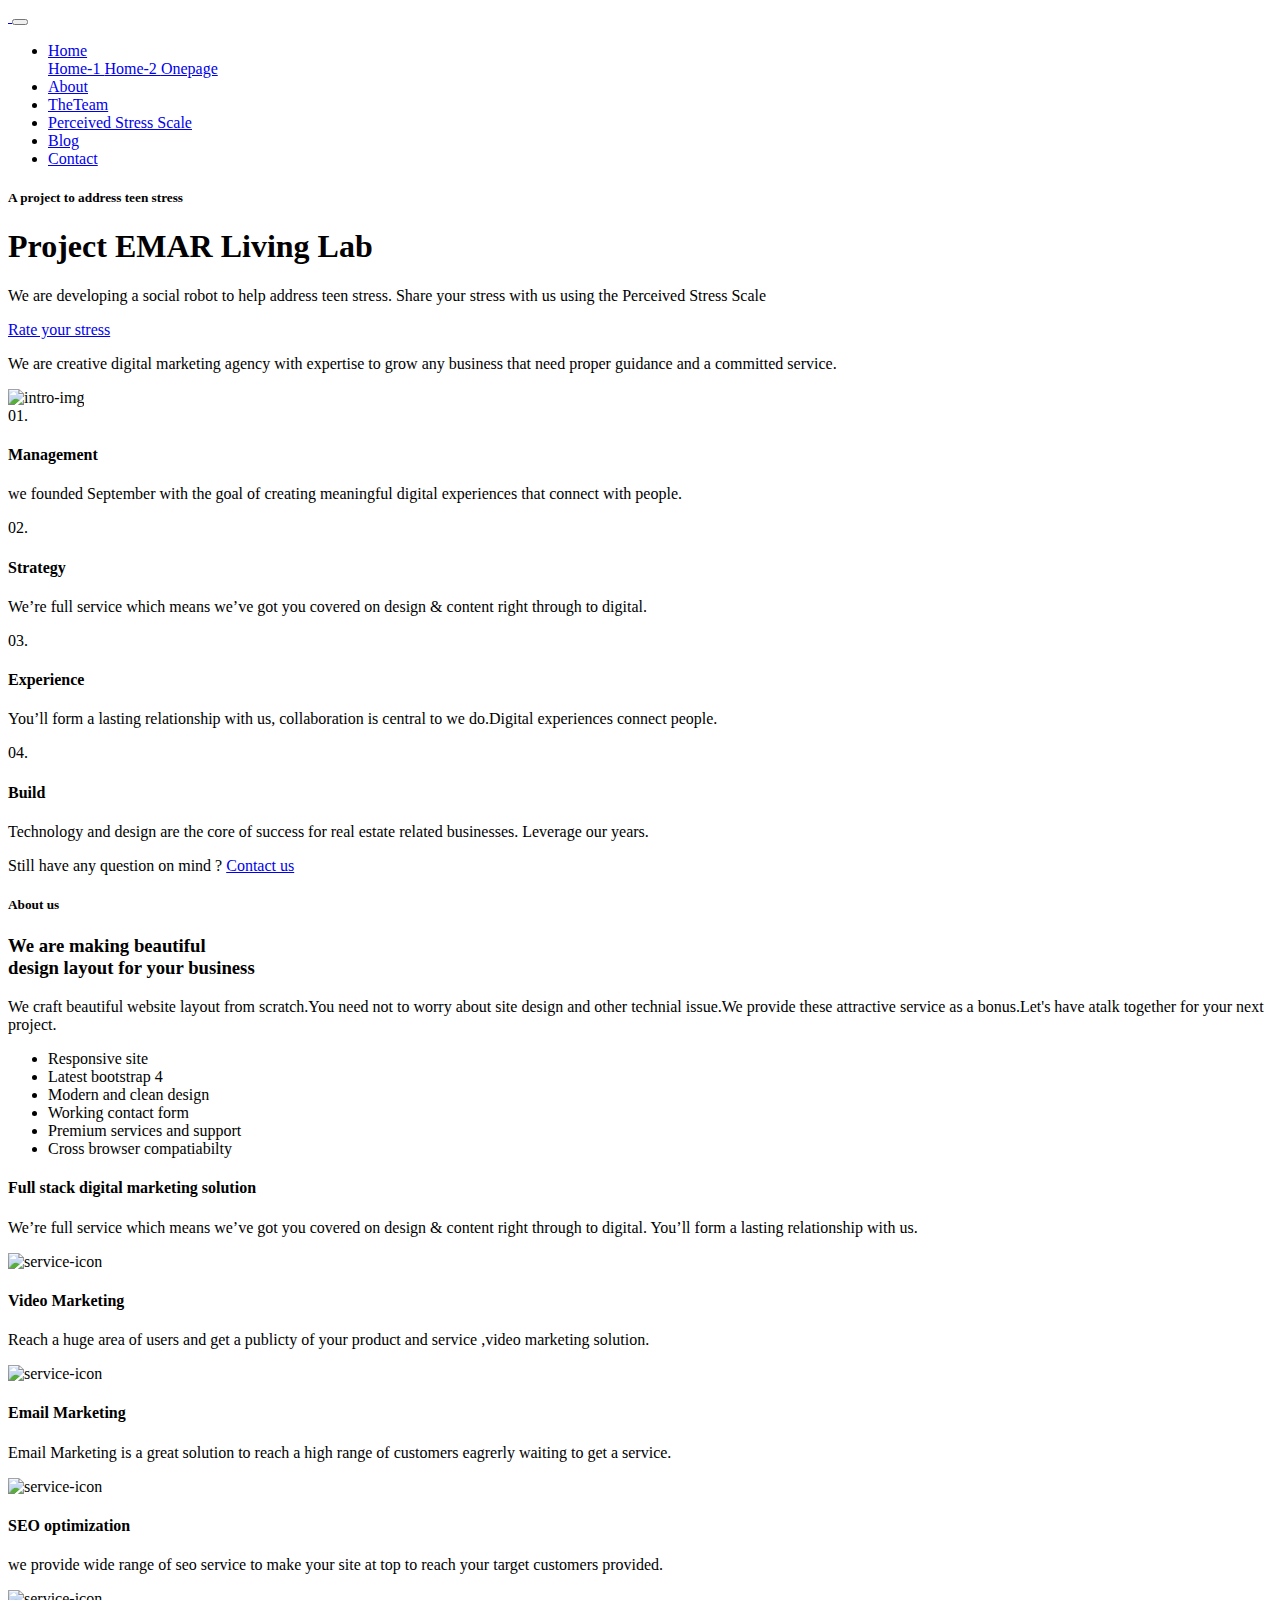
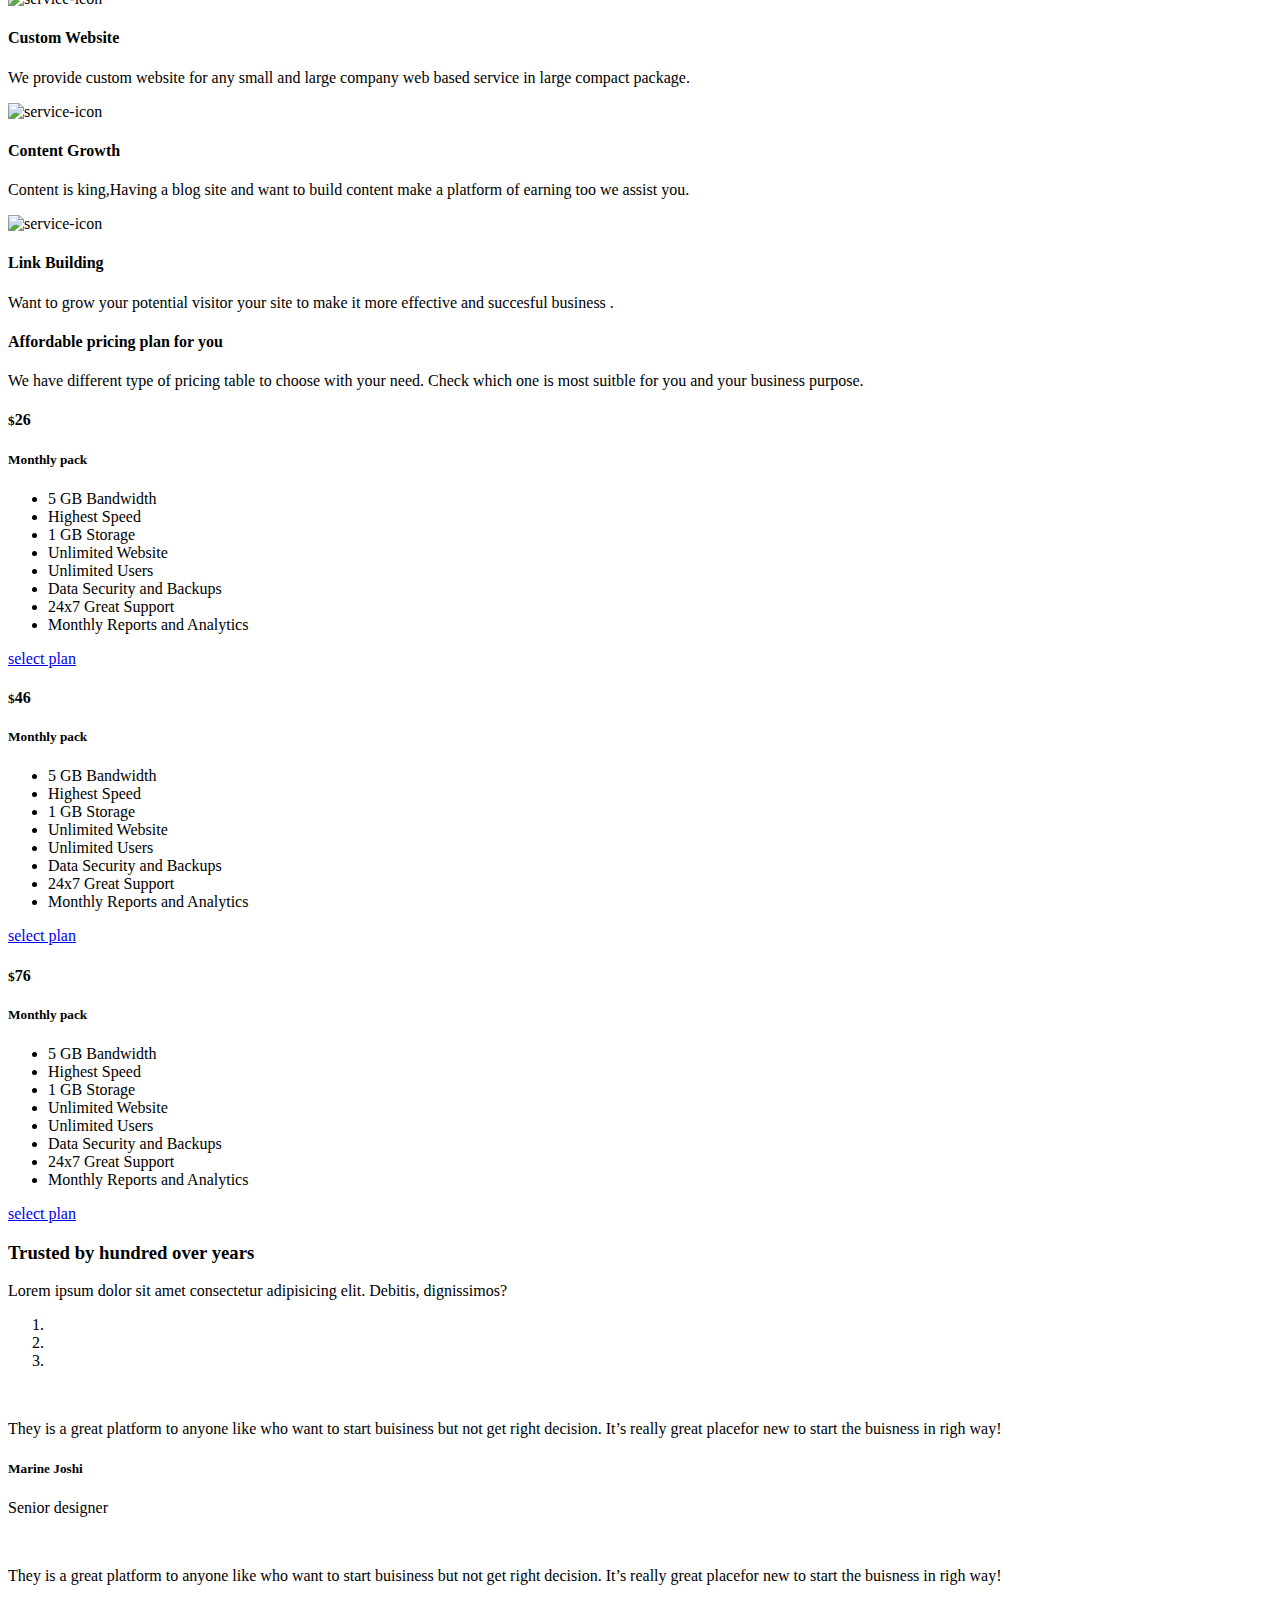
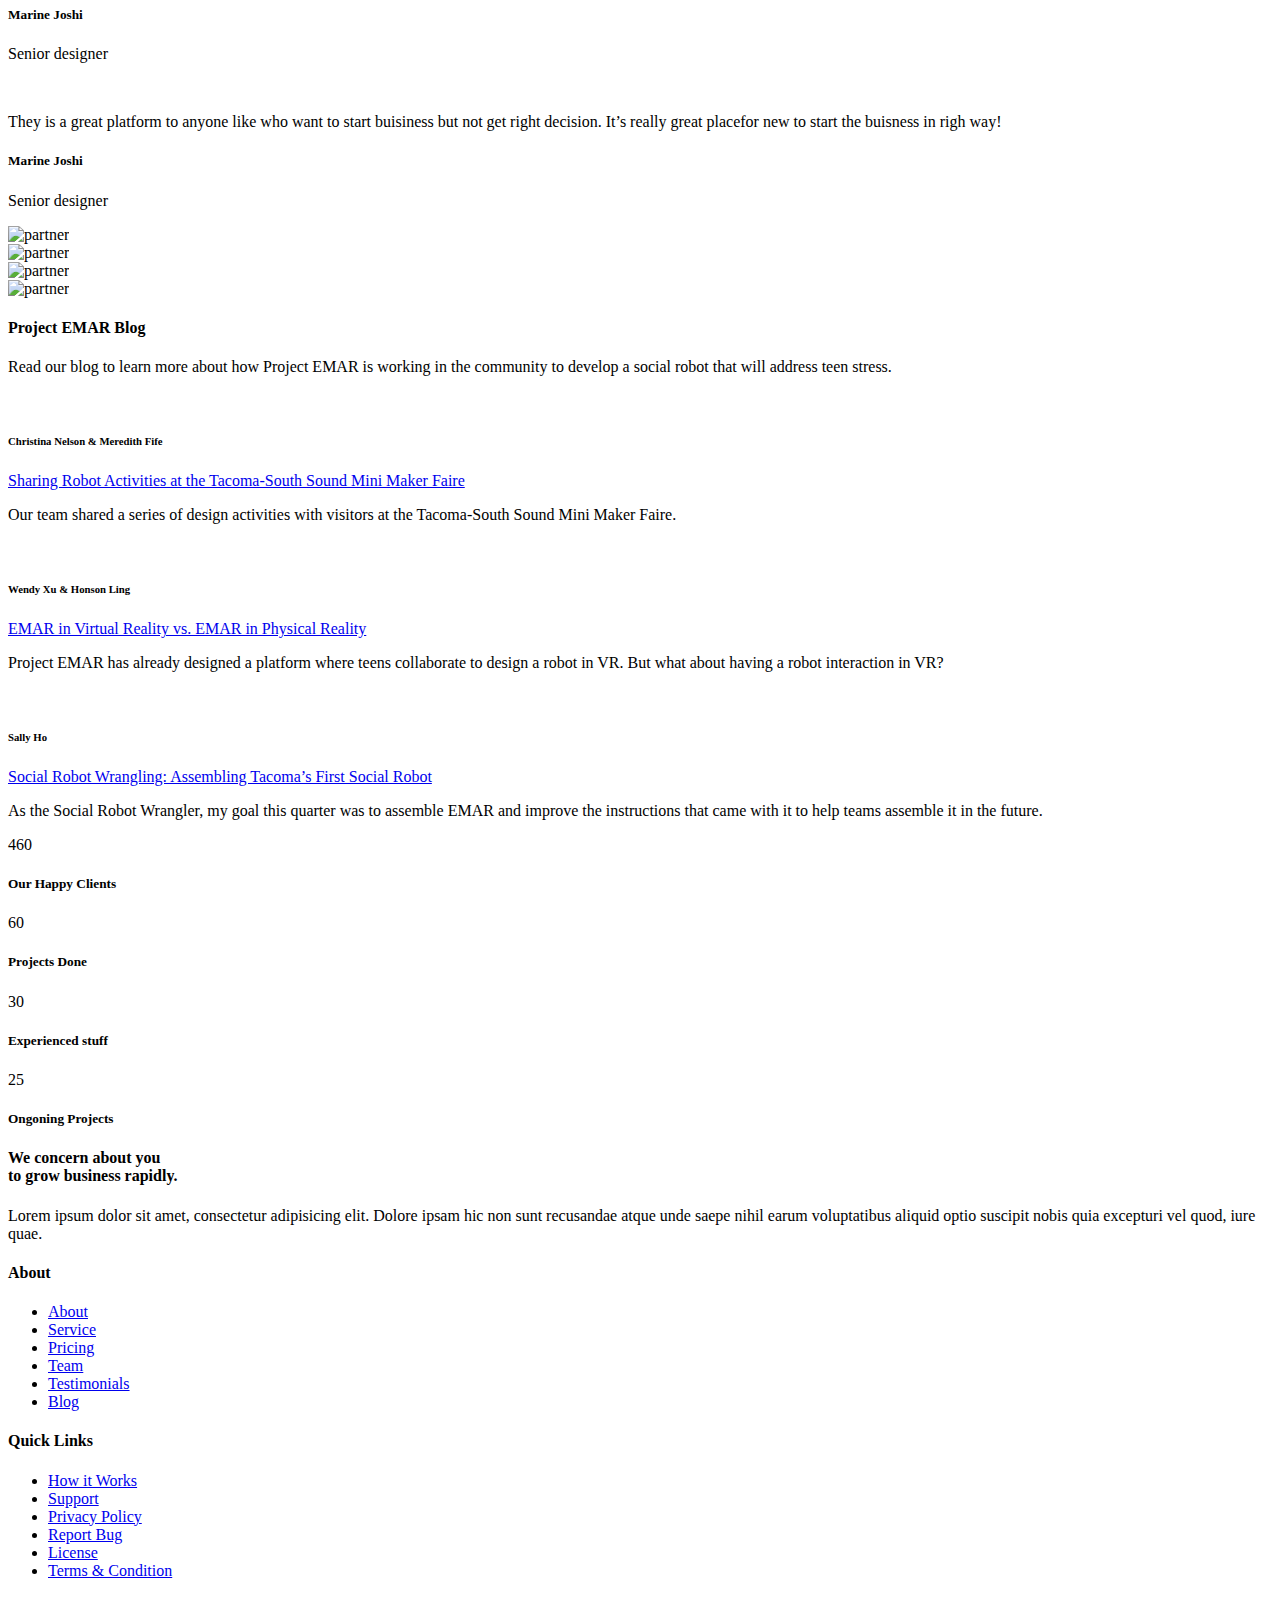
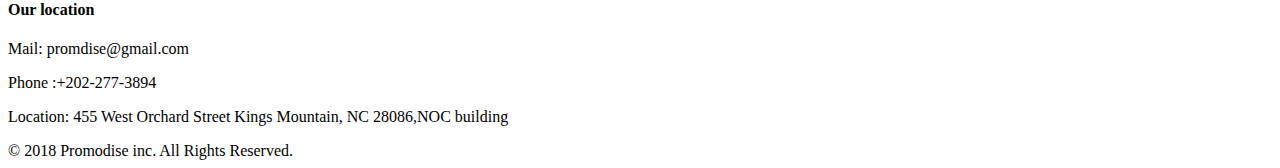
==== index.html @ 868838c7 "Update index.html" ====
<!DOCTYPE html>
<html lang="zxx">

<head>
    <!-- Required meta tags -->
    <meta charset="utf-8">
    <meta name="viewport" content="width=device-width, initial-scale=1, shrink-to-fit=no">
    <meta name="description" content="seo & digital marketing">
    <meta name="keywords" content="marketing,digital marketing,creative, agency, startup,promodise,onepage, clean, modern,seo,business, company">
    <meta name="author" content="dreambuzz">

    <!-- Bootstrap CSS -->
    <link rel="stylesheet" href="assets/bootstrap/css/bootstrap.css" type="text/css">
    <!--  Icon Font css  -->
    <link rel="stylesheet" href="assets/fonts/flaticon/flaticon.css" type="text/css">
    <!-- FONT AWESOME ICON  -->
    <link rel="stylesheet" href="assets/css/all.css" type="text/css">
    <link rel="stylesheet" href="assets/css/icofont.css" type="text/css">
    <!--  Animate STYLE  -->
    <link rel="stylesheet" href="assets/css/animate.min.css" type="text/css">
    <!--  Theme CUSTOM STYLE  -->
    <link rel="stylesheet" href="assets/css/style.css" type="text/css">
    <!--  RESPONSIVE STYLE  -->
    <link rel="stylesheet" href="assets/css/responsive.css" type="text/css">

    <title>Project EMAR-Developing a social robot to address teen stress</title>

</head>

<body data-spy="scroll" data-target=".fixed-top">

    <nav class="navbar navbar-expand-lg fixed-top trans-navigation">
        <div class="container">
            <a class="navbar-brand" href="index.html">
                <img src="assets/img/logo.png" alt="" class="img-fluid b-logo">
            </a>
            <button class="navbar-toggler" type="button" data-toggle="collapse" data-target="#mainNav" aria-controls="mainNav" aria-expanded="false" aria-label="Toggle navigation">
                <span class="navbar-toggler-icon">
                    <i class="fa fa-bars"></i>
                </span>
              </button>

            <div class="collapse navbar-collapse justify-content-end" id="mainNav">
                <ul class="navbar-nav ">
                   <li class="nav-item dropdown">
                        <a class="nav-link dropdown-toggle" href="#" id="navbarWelcome" role="button" data-toggle="dropdown" aria-haspopup="true" aria-expanded="false">
                            Home
                        </a>
                        <div class="dropdown-menu" aria-labelledby="navbarWelcome">
                            <a class="dropdown-item " href="index.html">
                                Home-1
                            </a>
                            <a class="dropdown-item " href="index-2.html">
                                Home-2
                            </a> 
                            <a class="dropdown-item " href="index-3.html" target="blank">
                                Onepage
                            </a>
                        </div>
                    </li>
                    <li class="nav-item">
                        <a class="nav-link smoth-scroll" href="about.html">About</a>
                    </li>
                    <li class="nav-item">
                        <a class="nav-link smoth-scroll" href="service.html">TheTeam</a>
                    </li>
                    <li class="nav-item">
                        <a class="nav-link smoth-scroll" href="pricing.html">Perceived Stress Scale</a>
                    </li>
                    <li class="nav-item">
                        <a class="nav-link smoth-scroll" href="blog.html">Blog</a>
                    </li>
                    <li class="nav-item">
                        <a class="nav-link smoth-scroll" href="contact.html">Contact</a>
                    </li>
                </ul>
            </div>
        </div>
    </nav>
    <!--MAIN HEADER AREA END -->

    <!--MAIN BANNER AREA START -->
    <div class="banner-area banner-3">
        <div class="overlay dark-overlay"></div>
        <div class="d-table">
            <div class="d-table-cell">
                <div class="container">
                    <div class="row">
                        <div class="col-lg-8 m-auto text-center col-sm-12 col-md-12">
                            <div class="banner-content content-padding">
                                <h5 class="subtitle">A project to address teen stress</h5>
                                <h1 class="banner-title">Project EMAR Living Lab</h1>
                                <p>We are developing a social robot to help address teen stress. Share your stress with us using the Perceived Stress Scale</p>

                                <a href="#" class="btn btn-white btn-circled">Rate your stress</a>
                            </div>
                        </div>
                    </div>
                </div>
            </div>
        </div>
    </div>
    <!--MAIN HEADER AREA END -->

    <!--  ABOUT AREA START  -->
    <section id="intro" class="section-padding">
        <div class="container">
            <div class="row">
                <div class="col-lg-12 col-sm-12 col-md-12">
                    <div class="section-heading">
                        <p class="lead">We are creative digital marketing agency with expertise to grow any business that need proper guidance and a committed service.</p>
                    </div>
                </div>
            </div>
            <div class="row">
                <div class="col-lg-5  d-none d-lg-block col-sm-12">
                    <div class="intro-img">
                        <img src="assets/img/banner/why-choose.png" alt="intro-img" class="img-fluid">
                    </div>
                </div>
                <div class="col-lg-7 col-md-12 col-sm-12 ">
                    <div class="row">
                        <div class="col-lg-6 col-sm-6 col-md-6">
                            <div class="intro-box">
                                <span>01.</span>
                                <h4>Management</h4>
                                <p>we founded September with the goal of creating meaningful digital experiences that connect with people.</p>
                            </div>
                        </div>
                        <div class="col-lg-6 col-sm-6 col-md-6">
                            <div class="intro-box">
                                <span>02.</span>
                                <h4>Strategy</h4>
                                <p>We’re full service which means we’ve got you covered on design & content right through to digital. </p>
                            </div>
                        </div>
                        <div class="col-lg-6 col-sm-6 col-md-6">
                            <div class="intro-box">
                                <span>03.</span>
                                <h4>Experience</h4>
                                <p>You’ll form a lasting relationship with us, collaboration is central to we do.Digital experiences connect people.</p>
                            </div>
                        </div>
                        <div class="col-lg-6 col-sm-6 col-md-6">
                            <div class="intro-box">
                                <span>04.</span>
                                <h4>Build</h4>
                                <p>Technology and design are the core of success for real estate related businesses. Leverage our years.</p>
                            </div>
                        </div>
                    </div>
                    <div class="row">
                      <div class="col-lg-12">
                           <div class="intro-cta">
                               <p class="lead ">Still have any question on mind ? <a href="#contact" class="smoth-scroll">Contact us</a></p>
                           </div>
                        </div>
                    </div>
                </div>
            </div>
        </div>
    </section>
    <!--  ABOUT AREA END  -->

    <!--  SERVICE AREA START  -->
    <section id="about" class="bg-light">
        <div class="about-bg-img d-none d-lg-block d-md-block"></div>
        <div class="container">
            <div class="row">
                <div class="col-lg-7 col-sm-12 col-md-8">
                    <div class="about-content">
                        <h5 class="subtitle">About us</h5>
                        <h3>We are making beautiful <br>design layout for your business</h3>
                        <p>We craft beautiful website layout from scratch.You need not to worry about site design and other technial issue.We provide these attractive service as a bonus.Let's have atalk together for your next project.</p>

                        <ul class="about-list">
                            <li><i class="icofont icofont-check-circled"></i> Responsive site</li>

                            <li>
                                <i class="icofont icofont-check-circled"> </i> Latest bootstrap 4
                            </li>

                            <li>
                                <i class="icofont icofont-check-circled"> </i> Modern and clean design
                            </li>
                            <li>
                                <i class="icofont icofont-check-circled"> </i> Working contact form
                            </li>
                            <li>
                                <i class="icofont icofont-check-circled"> </i> Premium services and support
                            </li>
                            <li>
                                <i class="icofont icofont-check-circled"></i> Cross browser compatiabilty
                            </li>
                        </ul>
                    </div>
                </div>
            </div>
        </div>
    </section>
    <!--  SERVICE AREA END  -->

    <!--  SERVICE PARTNER START  -->
    <section id="service-head" class=" bg-feature">
        <div class="container">
            <div class="row">
                <div class="col-lg-12 col-sm-12 m-auto">
                    <div class="section-heading text-white">
                        <h4 class="section-title">Full stack digital marketing solution</h4>
                        <p>We’re full service which means we’ve got you covered on design & content right through to digital. You’ll form a lasting relationship with us.</p>
                    </div>
                </div>
            </div>
        </div>
    </section>
    <!--  SERVICE PARTNER END  -->

    <!--  SERVICE AREA START  -->
    <section id="service">
        <div class="container">
            <div class="row">
                <div class="col-lg-4 col-sm-6 col-md-6">
                    <div class="service-box">
                        <div class="service-img-icon">
                            <img src="assets/img/icon/007-digital-marketing-3.png" alt="service-icon" class="img-fluid">
                        </div>
                        <div class="service-inner">
                            <h4>Video Marketing</h4>
                            <p>Reach a huge area of users and get a publicty of your product and service ,<span>video marketing</span> solution.</p>
                        </div>
                    </div>
                </div>
                <div class="col-lg-4 col-sm-6 col-md-6">
                    <div class="service-box ">
                        <div class="service-img-icon">
                            <img src="assets/img/icon/008-digital-marketing-2.png" alt="service-icon" class="img-fluid">
                        </div>
                        <div class="service-inner">
                            <h4>Email Marketing</h4>
                            <p>Email Marketing is a great solution to reach a <span>high range of customers</span> eagrerly waiting to get a service.</p>
                        </div>
                    </div>
                </div>
                <div class="col-lg-4 col-sm-6 col-md-6">
                    <div class="service-box">
                        <div class="service-img-icon">
                            <img src="assets/img/icon/003-task.png" alt="service-icon" class="img-fluid">
                        </div>
                        <div class="service-inner">
                            <h4>SEO optimization</h4>
                            <p>we provide wide range of<span> seo service</span> to make your site at top to reach your target customers provided.</p>
                        </div>
                    </div>
                </div>

                <div class="col-lg-4 col-sm-6 col-md-6">
                    <div class="service-box">
                        <div class="service-img-icon">
                            <img src="assets/img/icon/010-digital-marketing.png" alt="service-icon" class="img-fluid">
                        </div>
                        <div class="service-inner">
                            <h4>Custom Website</h4>
                            <p>We  provide <span>custom website</span> for any small and large company web based service in large compact package.</p>
                        </div>
                    </div>
                </div>
                <div class="col-lg-4 col-sm-6 col-md-6">
                    <div class="service-box">
                        <div class="service-img-icon">
                            <img src="assets/img/icon/006-analytics.png" alt="service-icon" class="img-fluid">
                        </div>
                        <div class="service-inner">
                            <h4>Content Growth</h4>
                            <p>Content is king,Having a blog site and want to <span>build content</span> make a platform of earning too we assist you.</p>
                        </div>
                    </div>
                </div>
                <div class="col-lg-4 col-sm-6 col-md-6">
                    <div class="service-box">
                        <div class="service-img-icon">
                            <img src="assets/img/icon/004-hiring.png" alt="service-icon" class="img-fluid">
                        </div>
                        <div class="service-inner">
                            <h4>Link Building </h4>
                            <p>Want to grow your <span>potential visitor</span> your site to make it more effective and succesful business .</p>
                        </div>
                    </div>
                </div>
            </div>
        </div>
    </section>
    <!--  SERVICE AREA END  -->

    <!-- PRICE AREA START  -->
    <section id="pricing" class="section-padding bg-main">
        <div class="container">
            <div class="row">
                <div class="col-lg-12 col-sm-12 m-auto">
                    <div class="section-heading">
                        <h4 class="section-title">Affordable pricing plan for you</h4>
                        <p>We have different type of pricing table to choose with your need. Check which one is most suitble for you and your business purpose. </p>
                    </div>
                </div>
            </div>
            <div class="row">
                <div class="col-lg-4 col-sm-6">
                    <div class="pricing-block ">
                        <div class="price-header">
                            <i class="flaticon-start"></i>

                            <h4 class="price"><small>$</small>26</h4>
                            <h5>Monthly pack</h5>
                        </div>
                        <div class="line"></div>
                        <ul>
                            <li>5 GB Bandwidth</li>
                            <li>Highest Speed</li>
                            <li>1 GB Storage</li>
                            <li>Unlimited Website</li>
                            <li>Unlimited Users</li>
                            <li>Data Security and Backups</li>
                            <li>24x7 Great Support</li>
                            <li>Monthly Reports and Analytics</li>
                        </ul>

                        <a href="#" class="btn btn-hero btn-circled">select plan</a>
                    </div>
                </div>
                <div class="col-lg-4 col-sm-6">
                    <div class="pricing-block ">
                        <div class="price-header">
                            <i class="flaticon-value"></i>

                            <h4 class="price"><small>$</small>46</h4>
                            <h5>Monthly pack</h5>
                        </div>
                        <div class="line"></div>
                        <ul>
                            <li>5 GB Bandwidth</li>
                            <li>Highest Speed</li>
                            <li>1 GB Storage</li>
                            <li>Unlimited Website</li>
                            <li>Unlimited Users</li>
                            <li>Data Security and Backups</li>
                            <li>24x7 Great Support</li>
                            <li>Monthly Reports and Analytics</li>
                        </ul>

                        <a href="#" class="btn btn-hero btn-circled">select plan</a>
                    </div>
                </div>
                <div class="col-lg-4 col-sm-6">
                    <div class="pricing-block">
                        <div class="price-header">
                            <i class="flaticon-idea"></i>

                            <h4 class="price"><small>$</small>76</h4>
                            <h5>Monthly pack</h5>
                        </div>
                        <div class="line"></div>
                        <ul>
                            <li>5 GB Bandwidth</li>
                            <li>Highest Speed</li>
                            <li>1 GB Storage</li>
                            <li>Unlimited Website</li>
                            <li>Unlimited Users</li>
                            <li>Data Security and Backups</li>
                            <li>24x7 Great Support</li>
                            <li>Monthly Reports and Analytics</li>
                        </ul>

                        <a href="#" class="btn btn-hero btn-circled">select plan</a>
                    </div>
                </div>
            </div>
        </div>
    </section>
    <!-- PRICE AREA END  -->

    <!--  TESTIMONIAL AREA START  -->
    <section id="testimonial" class="section-padding ">
        <div class="container">
            <div class="row justify-content-center">
                <div class="col-lg-8 text-center">
                    <div class="mb-5">
                        <h3 class="mb-2">Trusted by hundred over years</h3>
                        <p>Lorem ipsum dolor sit amet consectetur adipisicing elit. Debitis, dignissimos?</p>
                    </div>
                </div>
            </div>
            
            <div class="row">
                <div class="col-lg-8 m-auto col-sm-12 col-md-12">
                    <div class="carousel slide" id="test-carousel2">
                        <div class="carousel-inner">
                            <ol class="carousel-indicators">
                                <li data-target="#test-carousel2" data-slide-to="0" class="active"></li>
                                <li data-target="#test-carousel2" data-slide-to="1"></li>
                                <li data-target="#test-carousel2" data-slide-to="2"></li>
                            </ol>

                            <div class="carousel-item active">
                                <div class="row">
                                    <div class="col-lg-12 col-sm-12">
                                        <div class="testimonial-content style-2">
                                            <div class="author-info ">
                                                <div class="author-img">
                                                    <img src="assets/img/author/3b.jpg" alt="" class="img-fluid">
                                                </div>
                                            </div>

                                            <p><i class="icofont icofont-quote-left"></i>They is a great platform to anyone like who want to start buisiness but not get right decision. It’s really great placefor new to start the buisness in righ way! <i class="icofont icofont-quote-right"></i></p>
                                            <div class="author-text">
                                                <h5>Marine Joshi</h5>
                                                <p>Senior designer</p>
                                            </div>
                                        </div>
                                    </div>
                                </div>
                            </div>
                            <div class="carousel-item ">
                                <div class="row">
                                    <div class="col-lg-12 col-sm-12">
                                        <div class="testimonial-content style-2">
                                            <div class="author-info ">
                                                <div class="author-img">
                                                    <img src="assets/img/author/5b.jpg" alt="" class="img-fluid">
                                                </div>
                                            </div>

                                            <p><i class="icofont icofont-quote-left"></i>They is a great platform to anyone like who want to start buisiness but not get right decision. It’s really great placefor new to start the buisness in righ way! <i class="icofont icofont-quote-right"></i></p>
                                            <div class="author-text">
                                                <h5>Marine Joshi</h5>
                                                <p>Senior designer</p>
                                            </div>
                                        </div>
                                    </div>
                                </div>
                            </div>
                            <!--  ITEM END  -->

                            <div class="carousel-item ">
                                <div class="row">
                                    <div class="col-lg-12 col-sm-12">
                                        <div class="testimonial-content style-2">
                                            <div class="author-info ">
                                                <div class="author-img">
                                                    <img src="assets/img/author/3b.jpg" alt="" class="img-fluid">
                                                </div>
                                            </div>

                                            <p><i class="icofont icofont-quote-left"></i>They is a great platform to anyone like who want to start buisiness but not get right decision. It’s really great placefor new to start the buisness in righ way!<i class="icofont icofont-quote-right"></i></p>
                                            <div class="author-text">
                                                <h5>Marine Joshi</h5>
                                                <p>Senior designer</p>
                                            </div>
                                        </div>
                                    </div>
                                </div>
                            </div>
                            <!--  ITEM END  -->
                        </div>
                    </div>
                </div>
            </div>
        </div>
    </section>
    <!--  TESTIMONIAL AREA END  -->

    <!--  PARTNER START  -->
    <section  class="section-padding ">
        <div class="container">
            <div class="row">
                <div class="col-lg-3 col-sm-6 col-md-3 text-center">
                    <img src="assets/img/clients/client01.png" alt="partner" class="img-fluid">
                </div>
                <div class="col-lg-3 col-sm-6 col-md-3 text-center">
                    <img src="assets/img/clients/client06.png" alt="partner" class="img-fluid">
                </div>
                <div class="col-lg-3 col-sm-6 col-md-3 text-center">
                     <img src="assets/img/clients/client04.png" alt="partner" class="img-fluid">
                </div>
                <div class="col-lg-3 col-sm-6 col-md-3 text-center">
                    <img src="assets/img/clients/client05.png" alt="partner" class="img-fluid">
                </div>
            </div>
        </div>
    </section>
    <!--  PARTNER END  -->


    <!--  BLOG AREA START  -->
    <section id="blog" class="section-padding bg-main">
        <div class="container">
            <div class="row">
                <div class="col-lg-12 col-sm-12 m-auto">
                    <div class="section-heading">
                        <h4 class="section-title">Project EMAR Blog</h4>
                        <div class="line"></div>
                        <p>Read our blog to learn more about how Project EMAR is working in the community to develop a social robot that will address teen stress.</p>
                    </div>
                </div>
            </div>

            <div class="row">
                <div class="col-lg-4 col-sm-6 col-md-4">
                    <div class="blog-block ">
                        <img src="assets/img/blog/blog-1.jpg" alt="" class="img-fluid">
                        <div class="blog-text">
                            <h6 class="author-name">Christina Nelson & Meredith Fife</h6>
                            <a href="https://blogs.uw.edu/emar/archives/933" class="h5 my-2 d-inline-block">
                               Sharing Robot Activities at the Tacoma-South Sound Mini Maker Faire
                            </a>
                            <p>Our team shared a series of design activities with visitors at the Tacoma-South Sound Mini Maker Faire.</p>
                        </div>
                    </div>
                </div>
                <div class="col-lg-4 col-sm-6 col-md-4">
                    <div class="blog-block ">
                        <img src="assets/img/blog/blog-2.jpg" alt="" class="img-fluid">
                        <div class="blog-text">
                            <h6 class="author-name">Wendy Xu & Honson Ling</h6>
                            <a href="https://blogs.uw.edu/emar/archives/927" class="h5 my-2 d-inline-block">
                                EMAR in Virtual Reality vs. EMAR in Physical Reality
                            </a>
                            <p>Project EMAR has already designed a platform where teens collaborate to design a robot in VR. But what about having a robot interaction in VR?</p>
                        </div>
                    </div>
                </div>
                <div class="col-lg-4 col-sm-6 col-md-4">
                    <div class="blog-block ">
                        <img src="assets/img/blog/blog-3.jpg" alt="" class="img-fluid">
                        <div class="blog-text">
                            <h6 class="author-name">Sally Ho</h6>
                            <a href="https://blogs.uw.edu/emar/archives/893" class="h5 my-2 d-inline-block">
                                Social Robot Wrangling: Assembling Tacoma’s First Social Robot
                            </a>
                            <p>As the Social Robot Wrangler, my goal this quarter was to assemble EMAR and improve the instructions that came with it to help teams assemble it in the future.</p>
                        </div>
                    </div>
                </div>
            </div>
        </div>
    </section>
    <!--  BLOG AREA END  -->

    
    <!--  COUNTER AREA START  -->
    <section id="counter" class="section-padding">
            <div class="overlay dark-overlay"></div>
            <div class="container">
                <div class="row">
                    <div class="col-lg-3 col-sm-6 col-md-6">
                        <div class="counter-stat">
                            <i class="icofont icofont-heart"></i>
                            <span class="counter">460</span>
                            <h5>Our Happy Clients</h5>
                        </div>
                    </div>
                    <div class="col-lg-3 col-sm-6 col-md-6">
                        <div class="counter-stat">
                            <i class="icofont icofont-rocket"></i>
                            <span class="counter">60</span>
                            <h5>Projects Done</h5>
                        </div>
                    </div>
                    <div class="col-lg-3 col-sm-6 col-md-6">
                        <div class="counter-stat">
                            <i class="icofont icofont-hand-power"></i>
                            <span class="counter">30</span>
                            <h5>Experienced stuff</h5>
                        </div>
                    </div>
                    <div class="col-lg-3 col-sm-6 col-md-6">
                        <div class="counter-stat">
                            <i class="icofont icofont-shield-alt"></i>
                            <span class="counter">25</span>
                            <h5>Ongoning Projects</h5>
                        </div>
                    </div>
                </div>
            </div>
        </section>
        <!--  COUNTER AREA END  -->

    <!--  FOOTER AREA START  -->
    <section id="footer" class="section-padding">
        <div class="container">
            <div class="row">
                <div class="col-lg-5 col-sm-8 col-md-8">
                    <div class="footer-widget footer-link">
                        <h4>We concern about you<br> to grow business rapidly.</h4>
                        <p>Lorem ipsum dolor sit amet, consectetur adipisicing elit. Dolore ipsam hic non sunt recusandae atque unde saepe nihil earum voluptatibus aliquid optio suscipit nobis quia excepturi vel quod, iure quae.</p>
                    </div>
                </div>
                <div class="col-lg-2 col-sm-4 col-md-4">
                    <div class="footer-widget footer-link">
                        <h4>About</h4>
                        <ul>
                            <li><a href="#">About</a></li>
                            <li><a href="#">Service</a></li>
                            <li><a href="#">Pricing</a></li>
                            <li><a href="#">Team</a></li>
                            <li><a href="#">Testimonials</a></li>
                            <li><a href="#">Blog</a></li>
                        </ul>
                    </div>
                </div>

                <div class="col-lg-2 col-sm-6 col-md-6">
                    <div class="footer-widget footer-link">
                        <h4>Quick Links</h4>
                        <ul>
                            <li><a href="#">How it Works</a></li>
                            <li><a href="#">Support</a></li>
                            <li><a href="#">Privacy Policy</a></li>
                            <li><a href="#">Report Bug</a></li>
                            <li><a href="#">License</a></li>
                            <li><a href="#">Terms & Condition</a></li>
                        </ul>
                    </div>
                </div>
                <div class="col-lg-3 col-sm-6 col-md-6">
                    <div class="footer-widget footer-text">
                        <h4>Our location</h4>
                        <p class="mail"><span>Mail:</span> promdise@gmail.com</p>
                        <p><span>Phone :</span>+202-277-3894</p>
                        <p><span>Location:</span> 455 West Orchard Street Kings Mountain, NC 28086,NOC building</p>
                    </div>
                </div>
            </div>
            <div class="row">
                <div class="col-lg-12 text-center">
                    <div class="footer-copy">
                        © 2018 Promodise inc. All Rights Reserved.
                    </div>
                </div>
            </div>
        </div>
    </section>
    <!--  FOOTER AREA END  -->

    <!-- Optional JavaScript -->
    <!-- jQuery first, then Popper.js, then Bootstrap JS -->

    <script src="assets/js/jquery.min.js"></script>
    <!-- contact form  -->
    <script src="assets/js/contact.js"></script>
    <script src="assets/bootstrap/js/popper.min.js"></script>
    <script src="assets/bootstrap/js/bootstrap.min.js"></script>
    <!--  Counter up  -->
    <script src="assets/js/jquery.waypoints.js"></script>
    <script src="assets/js/jquery.counterup.min.js"></script>

    <script src="assets/js/jquery.easing.1.3.js"></script>
    <!--  wow animation  -->
    <script src="assets/js/wow.min.js"></script>
    <script src="assets/js/custom.js"></script>

</body>

</html>
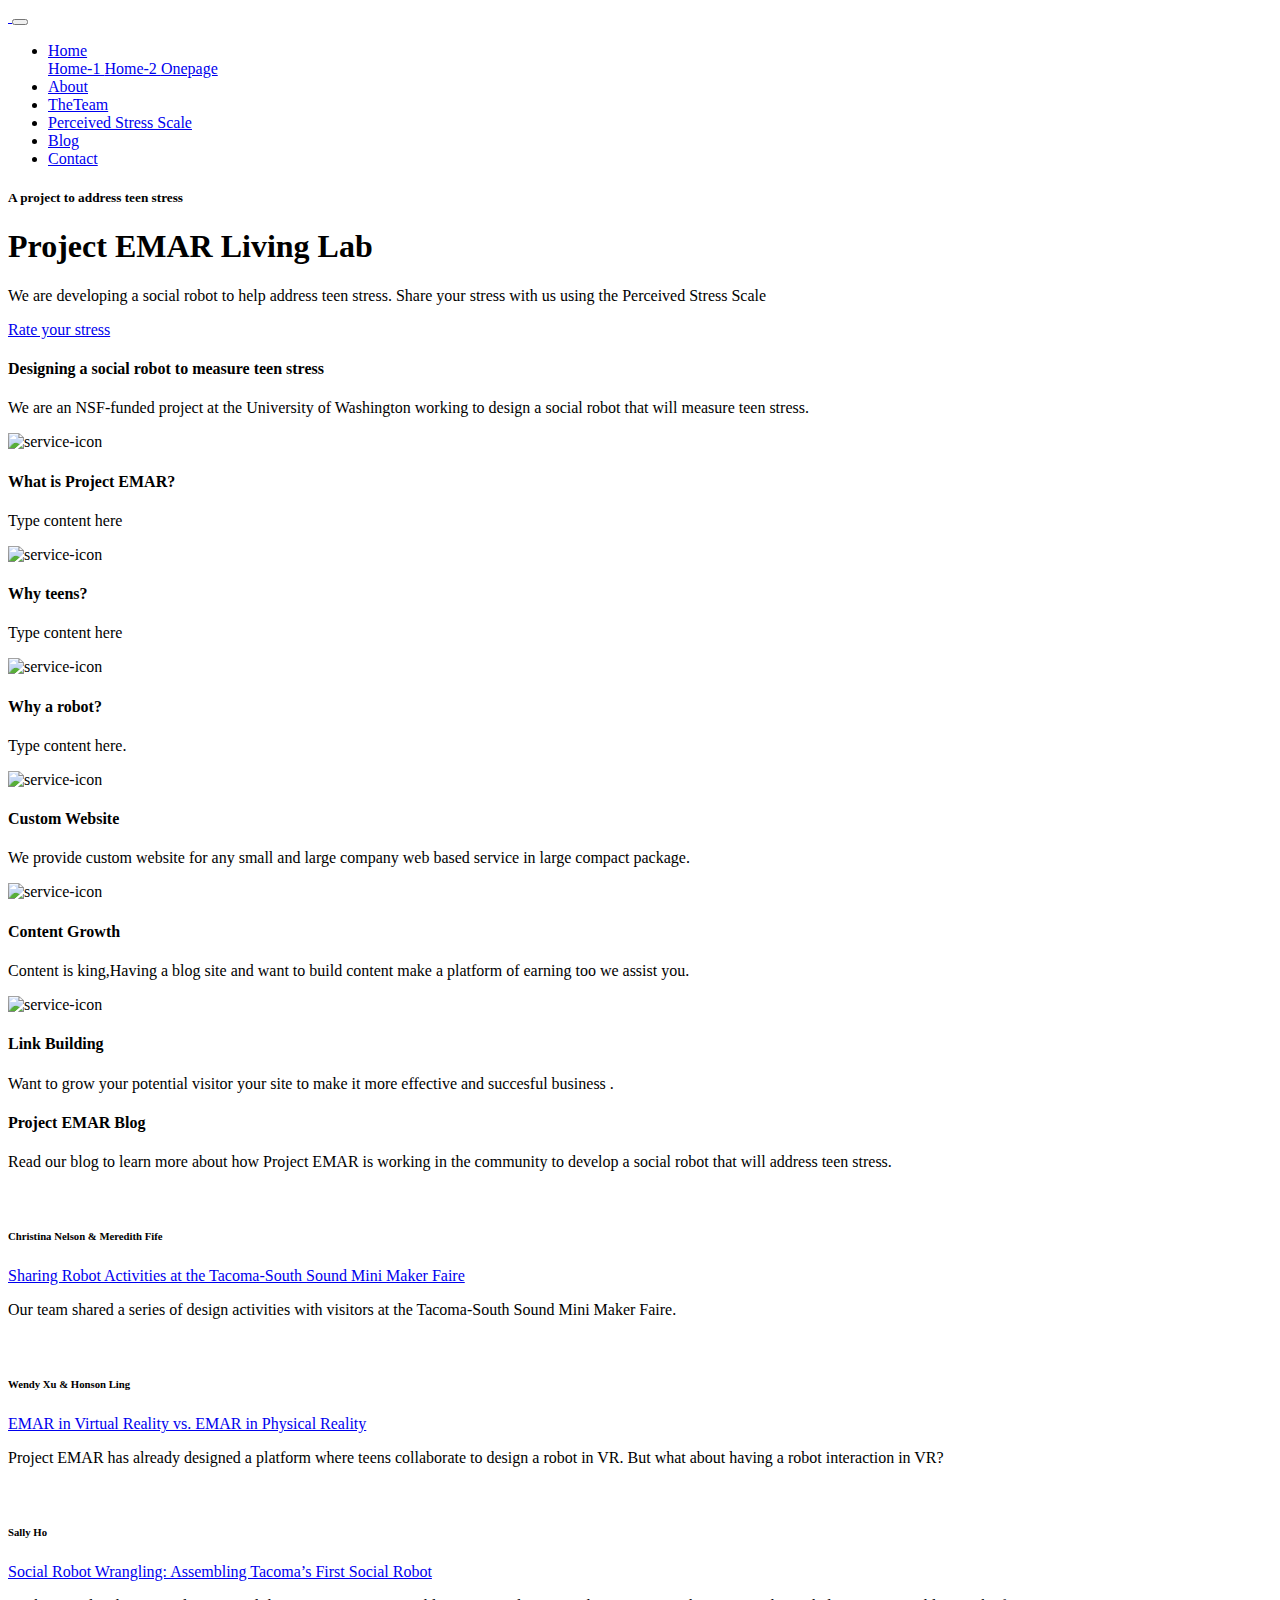
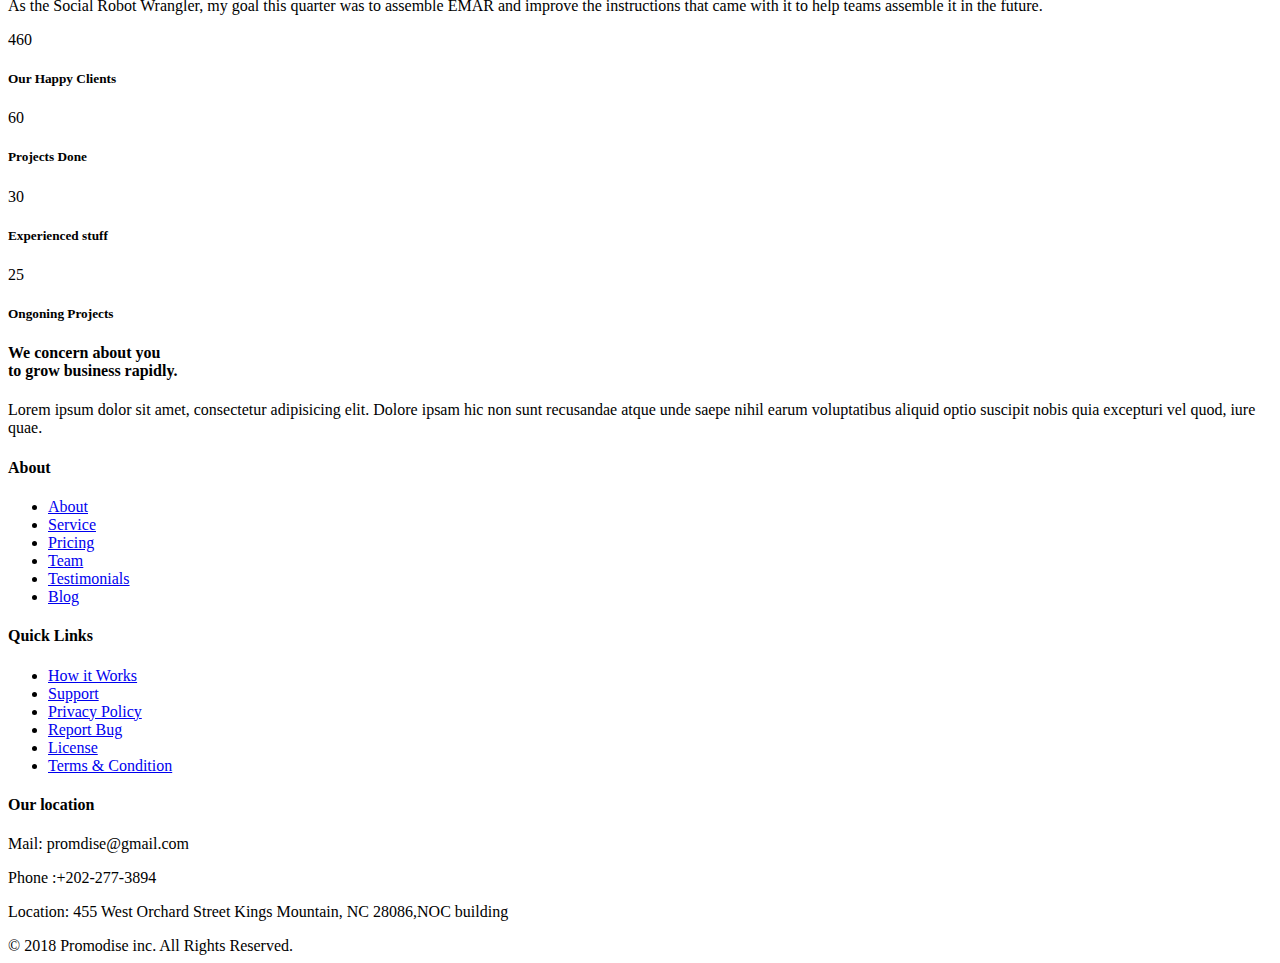
==== commit a1883385: "Update index.html" ====
--- a/index.html
+++ b/index.html
@@ -102,392 +102,96 @@
     </div>
     <!--MAIN HEADER AREA END -->
 
-    <!--  ABOUT AREA START  -->
-    <section id="intro" class="section-padding">
-        <div class="container">
-            <div class="row">
-                <div class="col-lg-12 col-sm-12 col-md-12">
-                    <div class="section-heading">
-                        <p class="lead">We are creative digital marketing agency with expertise to grow any business that need proper guidance and a committed service.</p>
-                    </div>
-                </div>
-            </div>
-            <div class="row">
-                <div class="col-lg-5  d-none d-lg-block col-sm-12">
-                    <div class="intro-img">
-                        <img src="assets/img/banner/why-choose.png" alt="intro-img" class="img-fluid">
-                    </div>
-                </div>
-                <div class="col-lg-7 col-md-12 col-sm-12 ">
-                    <div class="row">
-                        <div class="col-lg-6 col-sm-6 col-md-6">
-                            <div class="intro-box">
-                                <span>01.</span>
-                                <h4>Management</h4>
-                                <p>we founded September with the goal of creating meaningful digital experiences that connect with people.</p>
-                            </div>
-                        </div>
-                        <div class="col-lg-6 col-sm-6 col-md-6">
-                            <div class="intro-box">
-                                <span>02.</span>
-                                <h4>Strategy</h4>
-                                <p>We’re full service which means we’ve got you covered on design & content right through to digital. </p>
-                            </div>
-                        </div>
-                        <div class="col-lg-6 col-sm-6 col-md-6">
-                            <div class="intro-box">
-                                <span>03.</span>
-                                <h4>Experience</h4>
-                                <p>You’ll form a lasting relationship with us, collaboration is central to we do.Digital experiences connect people.</p>
-                            </div>
-                        </div>
-                        <div class="col-lg-6 col-sm-6 col-md-6">
-                            <div class="intro-box">
-                                <span>04.</span>
-                                <h4>Build</h4>
-                                <p>Technology and design are the core of success for real estate related businesses. Leverage our years.</p>
-                            </div>
-                        </div>
-                    </div>
-                    <div class="row">
-                      <div class="col-lg-12">
-                           <div class="intro-cta">
-                               <p class="lead ">Still have any question on mind ? <a href="#contact" class="smoth-scroll">Contact us</a></p>
-                           </div>
-                        </div>
+    <!--  SERVICE PARTNER START  -->
+    <section id="service-head" class=" bg-feature">
+        <div class="container">
+            <div class="row">
+                <div class="col-lg-12 col-sm-12 m-auto">
+                    <div class="section-heading text-white">
+                        <h4 class="section-title">Designing a social robot to measure teen stress</h4>
+                        <p>We are an NSF-funded project at the University of Washington working to design a social robot that will measure teen stress.</p>
                     </div>
                 </div>
             </div>
         </div>
     </section>
-    <!--  ABOUT AREA END  -->
+    <!--  SERVICE PARTNER END  -->
 
     <!--  SERVICE AREA START  -->
-    <section id="about" class="bg-light">
-        <div class="about-bg-img d-none d-lg-block d-md-block"></div>
-        <div class="container">
-            <div class="row">
-                <div class="col-lg-7 col-sm-12 col-md-8">
-                    <div class="about-content">
-                        <h5 class="subtitle">About us</h5>
-                        <h3>We are making beautiful <br>design layout for your business</h3>
-                        <p>We craft beautiful website layout from scratch.You need not to worry about site design and other technial issue.We provide these attractive service as a bonus.Let's have atalk together for your next project.</p>
-
-                        <ul class="about-list">
-                            <li><i class="icofont icofont-check-circled"></i> Responsive site</li>
-
-                            <li>
-                                <i class="icofont icofont-check-circled"> </i> Latest bootstrap 4
-                            </li>
-
-                            <li>
-                                <i class="icofont icofont-check-circled"> </i> Modern and clean design
-                            </li>
-                            <li>
-                                <i class="icofont icofont-check-circled"> </i> Working contact form
-                            </li>
-                            <li>
-                                <i class="icofont icofont-check-circled"> </i> Premium services and support
-                            </li>
-                            <li>
-                                <i class="icofont icofont-check-circled"></i> Cross browser compatiabilty
-                            </li>
-                        </ul>
+    <section id="service">
+        <div class="container">
+            <div class="row">
+                <div class="col-lg-4 col-sm-6 col-md-6">
+                    <div class="service-box">
+                        <div class="service-img-icon">
+                            <img src="assets/img/icon/007-digital-marketing-3.png" alt="service-icon" class="img-fluid">
+                        </div>
+                        <div class="service-inner">
+                            <h4>What is Project EMAR?</h4>
+                            <p>Type content here</p>
+                        </div>
+                    </div>
+                </div>
+                <div class="col-lg-4 col-sm-6 col-md-6">
+                    <div class="service-box ">
+                        <div class="service-img-icon">
+                            <img src="assets/img/icon/008-digital-marketing-2.png" alt="service-icon" class="img-fluid">
+                        </div>
+                        <div class="service-inner">
+                            <h4>Why teens?</h4>
+                            <p>Type content here</p>
+                        </div>
+                    </div>
+                </div>
+                <div class="col-lg-4 col-sm-6 col-md-6">
+                    <div class="service-box">
+                        <div class="service-img-icon">
+                            <img src="assets/img/icon/003-task.png" alt="service-icon" class="img-fluid">
+                        </div>
+                        <div class="service-inner">
+                            <h4>Why a robot?</h4>
+                            <p>Type content here.</p>
+                        </div>
+                    </div>
+                </div>
+
+                <div class="col-lg-4 col-sm-6 col-md-6">
+                    <div class="service-box">
+                        <div class="service-img-icon">
+                            <img src="assets/img/icon/010-digital-marketing.png" alt="service-icon" class="img-fluid">
+                        </div>
+                        <div class="service-inner">
+                            <h4>Custom Website</h4>
+                            <p>We  provide <span>custom website</span> for any small and large company web based service in large compact package.</p>
+                        </div>
+                    </div>
+                </div>
+                <div class="col-lg-4 col-sm-6 col-md-6">
+                    <div class="service-box">
+                        <div class="service-img-icon">
+                            <img src="assets/img/icon/006-analytics.png" alt="service-icon" class="img-fluid">
+                        </div>
+                        <div class="service-inner">
+                            <h4>Content Growth</h4>
+                            <p>Content is king,Having a blog site and want to <span>build content</span> make a platform of earning too we assist you.</p>
+                        </div>
+                    </div>
+                </div>
+                <div class="col-lg-4 col-sm-6 col-md-6">
+                    <div class="service-box">
+                        <div class="service-img-icon">
+                            <img src="assets/img/icon/004-hiring.png" alt="service-icon" class="img-fluid">
+                        </div>
+                        <div class="service-inner">
+                            <h4>Link Building </h4>
+                            <p>Want to grow your <span>potential visitor</span> your site to make it more effective and succesful business .</p>
+                        </div>
                     </div>
                 </div>
             </div>
         </div>
     </section>
     <!--  SERVICE AREA END  -->
-
-    <!--  SERVICE PARTNER START  -->
-    <section id="service-head" class=" bg-feature">
-        <div class="container">
-            <div class="row">
-                <div class="col-lg-12 col-sm-12 m-auto">
-                    <div class="section-heading text-white">
-                        <h4 class="section-title">Full stack digital marketing solution</h4>
-                        <p>We’re full service which means we’ve got you covered on design & content right through to digital. You’ll form a lasting relationship with us.</p>
-                    </div>
-                </div>
-            </div>
-        </div>
-    </section>
-    <!--  SERVICE PARTNER END  -->
-
-    <!--  SERVICE AREA START  -->
-    <section id="service">
-        <div class="container">
-            <div class="row">
-                <div class="col-lg-4 col-sm-6 col-md-6">
-                    <div class="service-box">
-                        <div class="service-img-icon">
-                            <img src="assets/img/icon/007-digital-marketing-3.png" alt="service-icon" class="img-fluid">
-                        </div>
-                        <div class="service-inner">
-                            <h4>Video Marketing</h4>
-                            <p>Reach a huge area of users and get a publicty of your product and service ,<span>video marketing</span> solution.</p>
-                        </div>
-                    </div>
-                </div>
-                <div class="col-lg-4 col-sm-6 col-md-6">
-                    <div class="service-box ">
-                        <div class="service-img-icon">
-                            <img src="assets/img/icon/008-digital-marketing-2.png" alt="service-icon" class="img-fluid">
-                        </div>
-                        <div class="service-inner">
-                            <h4>Email Marketing</h4>
-                            <p>Email Marketing is a great solution to reach a <span>high range of customers</span> eagrerly waiting to get a service.</p>
-                        </div>
-                    </div>
-                </div>
-                <div class="col-lg-4 col-sm-6 col-md-6">
-                    <div class="service-box">
-                        <div class="service-img-icon">
-                            <img src="assets/img/icon/003-task.png" alt="service-icon" class="img-fluid">
-                        </div>
-                        <div class="service-inner">
-                            <h4>SEO optimization</h4>
-                            <p>we provide wide range of<span> seo service</span> to make your site at top to reach your target customers provided.</p>
-                        </div>
-                    </div>
-                </div>
-
-                <div class="col-lg-4 col-sm-6 col-md-6">
-                    <div class="service-box">
-                        <div class="service-img-icon">
-                            <img src="assets/img/icon/010-digital-marketing.png" alt="service-icon" class="img-fluid">
-                        </div>
-                        <div class="service-inner">
-                            <h4>Custom Website</h4>
-                            <p>We  provide <span>custom website</span> for any small and large company web based service in large compact package.</p>
-                        </div>
-                    </div>
-                </div>
-                <div class="col-lg-4 col-sm-6 col-md-6">
-                    <div class="service-box">
-                        <div class="service-img-icon">
-                            <img src="assets/img/icon/006-analytics.png" alt="service-icon" class="img-fluid">
-                        </div>
-                        <div class="service-inner">
-                            <h4>Content Growth</h4>
-                            <p>Content is king,Having a blog site and want to <span>build content</span> make a platform of earning too we assist you.</p>
-                        </div>
-                    </div>
-                </div>
-                <div class="col-lg-4 col-sm-6 col-md-6">
-                    <div class="service-box">
-                        <div class="service-img-icon">
-                            <img src="assets/img/icon/004-hiring.png" alt="service-icon" class="img-fluid">
-                        </div>
-                        <div class="service-inner">
-                            <h4>Link Building </h4>
-                            <p>Want to grow your <span>potential visitor</span> your site to make it more effective and succesful business .</p>
-                        </div>
-                    </div>
-                </div>
-            </div>
-        </div>
-    </section>
-    <!--  SERVICE AREA END  -->
-
-    <!-- PRICE AREA START  -->
-    <section id="pricing" class="section-padding bg-main">
-        <div class="container">
-            <div class="row">
-                <div class="col-lg-12 col-sm-12 m-auto">
-                    <div class="section-heading">
-                        <h4 class="section-title">Affordable pricing plan for you</h4>
-                        <p>We have different type of pricing table to choose with your need. Check which one is most suitble for you and your business purpose. </p>
-                    </div>
-                </div>
-            </div>
-            <div class="row">
-                <div class="col-lg-4 col-sm-6">
-                    <div class="pricing-block ">
-                        <div class="price-header">
-                            <i class="flaticon-start"></i>
-
-                            <h4 class="price"><small>$</small>26</h4>
-                            <h5>Monthly pack</h5>
-                        </div>
-                        <div class="line"></div>
-                        <ul>
-                            <li>5 GB Bandwidth</li>
-                            <li>Highest Speed</li>
-                            <li>1 GB Storage</li>
-                            <li>Unlimited Website</li>
-                            <li>Unlimited Users</li>
-                            <li>Data Security and Backups</li>
-                            <li>24x7 Great Support</li>
-                            <li>Monthly Reports and Analytics</li>
-                        </ul>
-
-                        <a href="#" class="btn btn-hero btn-circled">select plan</a>
-                    </div>
-                </div>
-                <div class="col-lg-4 col-sm-6">
-                    <div class="pricing-block ">
-                        <div class="price-header">
-                            <i class="flaticon-value"></i>
-
-                            <h4 class="price"><small>$</small>46</h4>
-                            <h5>Monthly pack</h5>
-                        </div>
-                        <div class="line"></div>
-                        <ul>
-                            <li>5 GB Bandwidth</li>
-                            <li>Highest Speed</li>
-                            <li>1 GB Storage</li>
-                            <li>Unlimited Website</li>
-                            <li>Unlimited Users</li>
-                            <li>Data Security and Backups</li>
-                            <li>24x7 Great Support</li>
-                            <li>Monthly Reports and Analytics</li>
-                        </ul>
-
-                        <a href="#" class="btn btn-hero btn-circled">select plan</a>
-                    </div>
-                </div>
-                <div class="col-lg-4 col-sm-6">
-                    <div class="pricing-block">
-                        <div class="price-header">
-                            <i class="flaticon-idea"></i>
-
-                            <h4 class="price"><small>$</small>76</h4>
-                            <h5>Monthly pack</h5>
-                        </div>
-                        <div class="line"></div>
-                        <ul>
-                            <li>5 GB Bandwidth</li>
-                            <li>Highest Speed</li>
-                            <li>1 GB Storage</li>
-                            <li>Unlimited Website</li>
-                            <li>Unlimited Users</li>
-                            <li>Data Security and Backups</li>
-                            <li>24x7 Great Support</li>
-                            <li>Monthly Reports and Analytics</li>
-                        </ul>
-
-                        <a href="#" class="btn btn-hero btn-circled">select plan</a>
-                    </div>
-                </div>
-            </div>
-        </div>
-    </section>
-    <!-- PRICE AREA END  -->
-
-    <!--  TESTIMONIAL AREA START  -->
-    <section id="testimonial" class="section-padding ">
-        <div class="container">
-            <div class="row justify-content-center">
-                <div class="col-lg-8 text-center">
-                    <div class="mb-5">
-                        <h3 class="mb-2">Trusted by hundred over years</h3>
-                        <p>Lorem ipsum dolor sit amet consectetur adipisicing elit. Debitis, dignissimos?</p>
-                    </div>
-                </div>
-            </div>
-            
-            <div class="row">
-                <div class="col-lg-8 m-auto col-sm-12 col-md-12">
-                    <div class="carousel slide" id="test-carousel2">
-                        <div class="carousel-inner">
-                            <ol class="carousel-indicators">
-                                <li data-target="#test-carousel2" data-slide-to="0" class="active"></li>
-                                <li data-target="#test-carousel2" data-slide-to="1"></li>
-                                <li data-target="#test-carousel2" data-slide-to="2"></li>
-                            </ol>
-
-                            <div class="carousel-item active">
-                                <div class="row">
-                                    <div class="col-lg-12 col-sm-12">
-                                        <div class="testimonial-content style-2">
-                                            <div class="author-info ">
-                                                <div class="author-img">
-                                                    <img src="assets/img/author/3b.jpg" alt="" class="img-fluid">
-                                                </div>
-                                            </div>
-
-                                            <p><i class="icofont icofont-quote-left"></i>They is a great platform to anyone like who want to start buisiness but not get right decision. It’s really great placefor new to start the buisness in righ way! <i class="icofont icofont-quote-right"></i></p>
-                                            <div class="author-text">
-                                                <h5>Marine Joshi</h5>
-                                                <p>Senior designer</p>
-                                            </div>
-                                        </div>
-                                    </div>
-                                </div>
-                            </div>
-                            <div class="carousel-item ">
-                                <div class="row">
-                                    <div class="col-lg-12 col-sm-12">
-                                        <div class="testimonial-content style-2">
-                                            <div class="author-info ">
-                                                <div class="author-img">
-                                                    <img src="assets/img/author/5b.jpg" alt="" class="img-fluid">
-                                                </div>
-                                            </div>
-
-                                            <p><i class="icofont icofont-quote-left"></i>They is a great platform to anyone like who want to start buisiness but not get right decision. It’s really great placefor new to start the buisness in righ way! <i class="icofont icofont-quote-right"></i></p>
-                                            <div class="author-text">
-                                                <h5>Marine Joshi</h5>
-                                                <p>Senior designer</p>
-                                            </div>
-                                        </div>
-                                    </div>
-                                </div>
-                            </div>
-                            <!--  ITEM END  -->
-
-                            <div class="carousel-item ">
-                                <div class="row">
-                                    <div class="col-lg-12 col-sm-12">
-                                        <div class="testimonial-content style-2">
-                                            <div class="author-info ">
-                                                <div class="author-img">
-                                                    <img src="assets/img/author/3b.jpg" alt="" class="img-fluid">
-                                                </div>
-                                            </div>
-
-                                            <p><i class="icofont icofont-quote-left"></i>They is a great platform to anyone like who want to start buisiness but not get right decision. It’s really great placefor new to start the buisness in righ way!<i class="icofont icofont-quote-right"></i></p>
-                                            <div class="author-text">
-                                                <h5>Marine Joshi</h5>
-                                                <p>Senior designer</p>
-                                            </div>
-                                        </div>
-                                    </div>
-                                </div>
-                            </div>
-                            <!--  ITEM END  -->
-                        </div>
-                    </div>
-                </div>
-            </div>
-        </div>
-    </section>
-    <!--  TESTIMONIAL AREA END  -->
-
-    <!--  PARTNER START  -->
-    <section  class="section-padding ">
-        <div class="container">
-            <div class="row">
-                <div class="col-lg-3 col-sm-6 col-md-3 text-center">
-                    <img src="assets/img/clients/client01.png" alt="partner" class="img-fluid">
-                </div>
-                <div class="col-lg-3 col-sm-6 col-md-3 text-center">
-                    <img src="assets/img/clients/client06.png" alt="partner" class="img-fluid">
-                </div>
-                <div class="col-lg-3 col-sm-6 col-md-3 text-center">
-                     <img src="assets/img/clients/client04.png" alt="partner" class="img-fluid">
-                </div>
-                <div class="col-lg-3 col-sm-6 col-md-3 text-center">
-                    <img src="assets/img/clients/client05.png" alt="partner" class="img-fluid">
-                </div>
-            </div>
-        </div>
-    </section>
-    <!--  PARTNER END  -->
-
 
     <!--  BLOG AREA START  -->
     <section id="blog" class="section-padding bg-main">
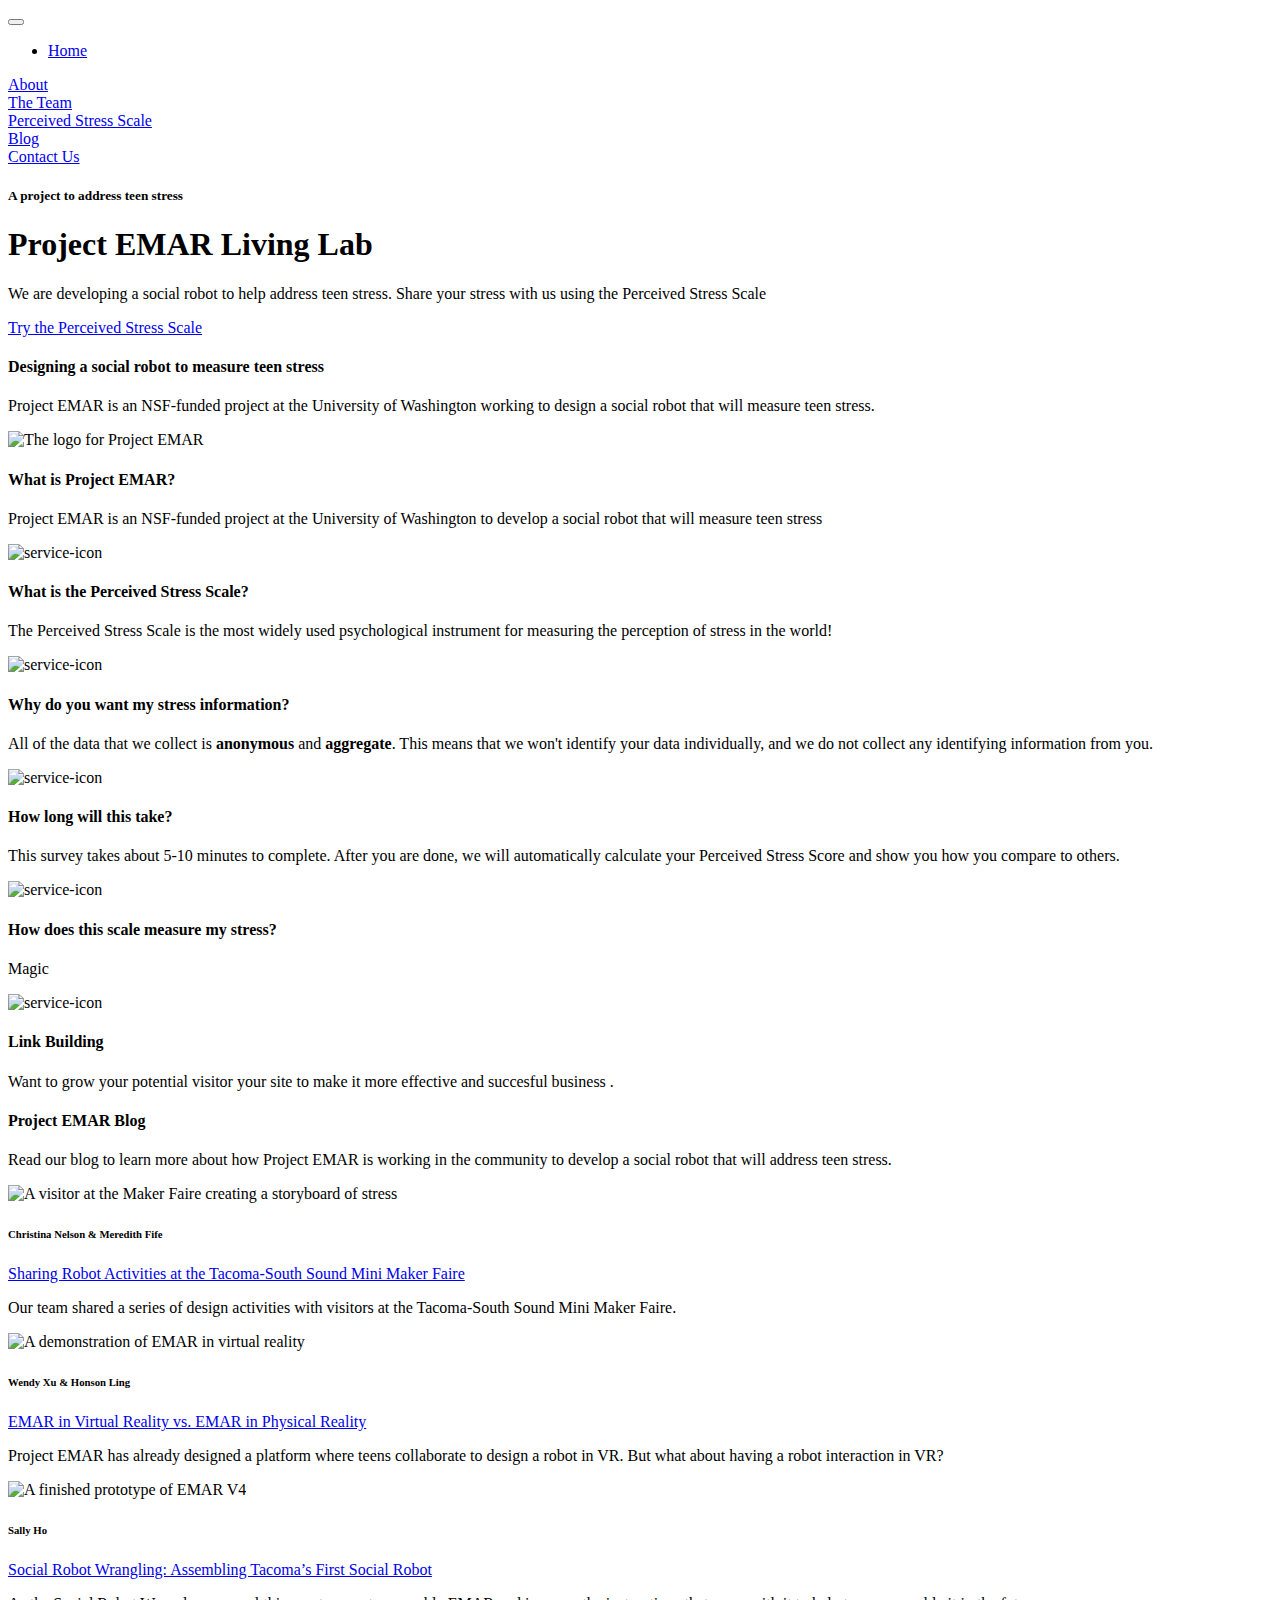
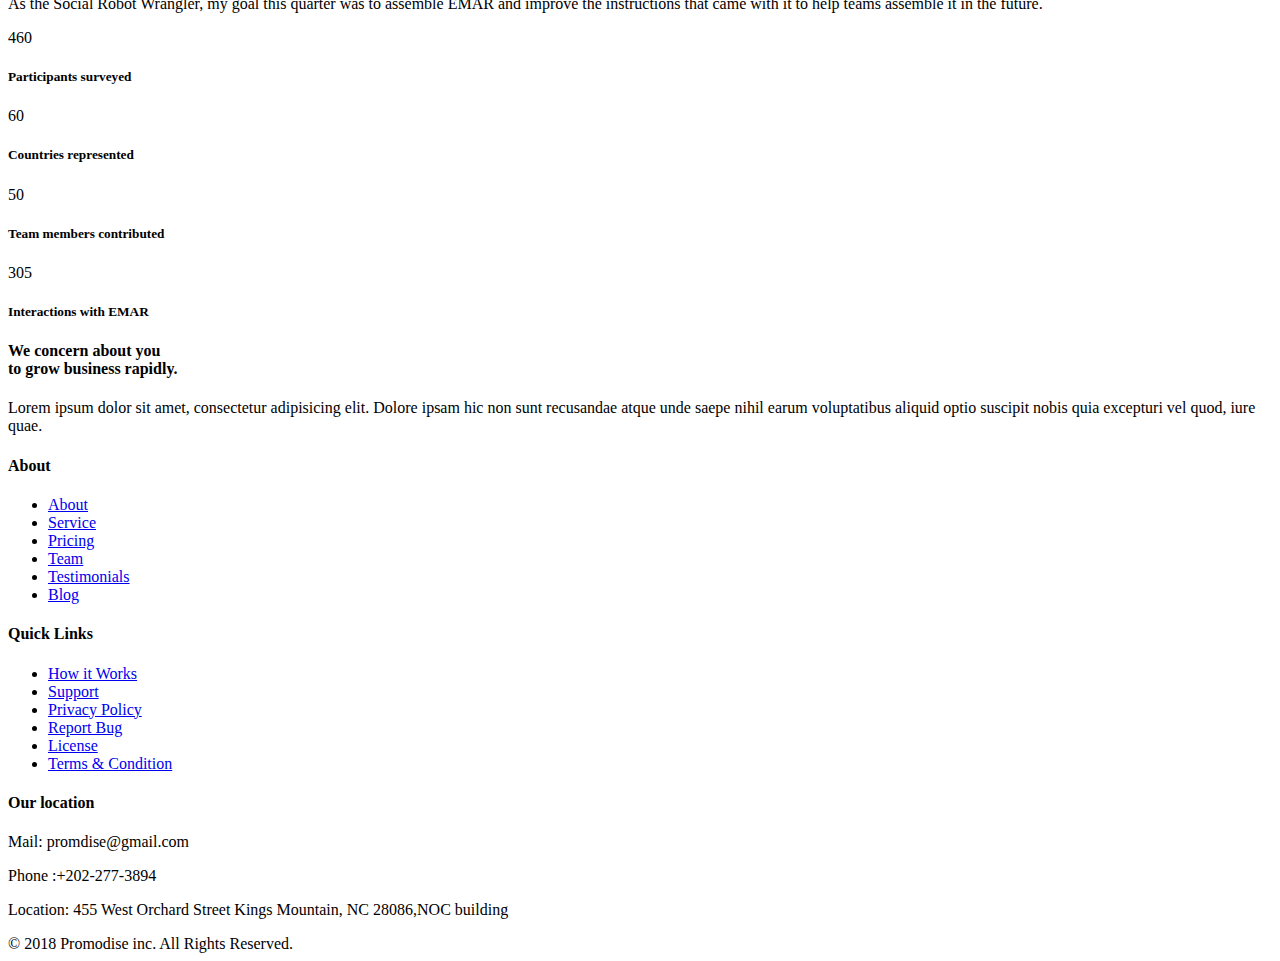
==== commit d88dcc29: "Update index.html" ====
--- a/index.html
+++ b/index.html
@@ -6,8 +6,7 @@
     <meta charset="utf-8">
     <meta name="viewport" content="width=device-width, initial-scale=1, shrink-to-fit=no">
     <meta name="description" content="seo & digital marketing">
-    <meta name="keywords" content="marketing,digital marketing,creative, agency, startup,promodise,onepage, clean, modern,seo,business, company">
-    <meta name="author" content="dreambuzz">
+    <meta name="keywords" content="project emar, social robots, teens, stress, mental health"="dreambuzz">
 
     <!-- Bootstrap CSS -->
     <link rel="stylesheet" href="assets/bootstrap/css/bootstrap.css" type="text/css">
@@ -31,9 +30,6 @@
 
     <nav class="navbar navbar-expand-lg fixed-top trans-navigation">
         <div class="container">
-            <a class="navbar-brand" href="index.html">
-                <img src="assets/img/logo.png" alt="" class="img-fluid b-logo">
-            </a>
             <button class="navbar-toggler" type="button" data-toggle="collapse" data-target="#mainNav" aria-controls="mainNav" aria-expanded="false" aria-label="Toggle navigation">
                 <span class="navbar-toggler-icon">
                     <i class="fa fa-bars"></i>
@@ -42,27 +38,16 @@
 
             <div class="collapse navbar-collapse justify-content-end" id="mainNav">
                 <ul class="navbar-nav ">
-                   <li class="nav-item dropdown">
-                        <a class="nav-link dropdown-toggle" href="#" id="navbarWelcome" role="button" data-toggle="dropdown" aria-haspopup="true" aria-expanded="false">
-                            Home
-                        </a>
-                        <div class="dropdown-menu" aria-labelledby="navbarWelcome">
-                            <a class="dropdown-item " href="index.html">
-                                Home-1
-                            </a>
-                            <a class="dropdown-item " href="index-2.html">
-                                Home-2
-                            </a> 
-                            <a class="dropdown-item " href="index-3.html" target="blank">
-                                Onepage
-                            </a>
+                    <li class="nav-item">
+                        <a class="nav-link smoth-scroll" href="index.html">Home</a>
+                    </li>
                         </div>
                     </li>
                     <li class="nav-item">
                         <a class="nav-link smoth-scroll" href="about.html">About</a>
                     </li>
                     <li class="nav-item">
-                        <a class="nav-link smoth-scroll" href="service.html">TheTeam</a>
+                        <a class="nav-link smoth-scroll" href="service.html">The Team</a>
                     </li>
                     <li class="nav-item">
                         <a class="nav-link smoth-scroll" href="pricing.html">Perceived Stress Scale</a>
@@ -71,7 +56,7 @@
                         <a class="nav-link smoth-scroll" href="blog.html">Blog</a>
                     </li>
                     <li class="nav-item">
-                        <a class="nav-link smoth-scroll" href="contact.html">Contact</a>
+                        <a class="nav-link smoth-scroll" href="contact.html">Contact Us</a>
                     </li>
                 </ul>
             </div>
@@ -92,7 +77,7 @@
                                 <h1 class="banner-title">Project EMAR Living Lab</h1>
                                 <p>We are developing a social robot to help address teen stress. Share your stress with us using the Perceived Stress Scale</p>
 
-                                <a href="#" class="btn btn-white btn-circled">Rate your stress</a>
+                                <a href="#" class="btn btn-white btn-circled">Try the Perceived Stress Scale</a>
                             </div>
                         </div>
                     </div>
@@ -109,7 +94,7 @@
                 <div class="col-lg-12 col-sm-12 m-auto">
                     <div class="section-heading text-white">
                         <h4 class="section-title">Designing a social robot to measure teen stress</h4>
-                        <p>We are an NSF-funded project at the University of Washington working to design a social robot that will measure teen stress.</p>
+                        <p>Project EMAR is an NSF-funded project at the University of Washington working to design a social robot that will measure teen stress.</p>
                     </div>
                 </div>
             </div>
@@ -124,11 +109,11 @@
                 <div class="col-lg-4 col-sm-6 col-md-6">
                     <div class="service-box">
                         <div class="service-img-icon">
-                            <img src="assets/img/icon/007-digital-marketing-3.png" alt="service-icon" class="img-fluid">
+                            <img src="emarlogo.png" alt="The logo for Project EMAR" class="img-fluid">
                         </div>
                         <div class="service-inner">
                             <h4>What is Project EMAR?</h4>
-                            <p>Type content here</p>
+                            <p>Project EMAR is an NSF-funded project at the University of Washington to develop a social robot that will measure teen stress</p>
                         </div>
                     </div>
                 </div>
@@ -138,8 +123,8 @@
                             <img src="assets/img/icon/008-digital-marketing-2.png" alt="service-icon" class="img-fluid">
                         </div>
                         <div class="service-inner">
-                            <h4>Why teens?</h4>
-                            <p>Type content here</p>
+                            <h4>What is the Perceived Stress Scale?</h4>
+                            <p>The Perceived Stress Scale is the most widely used psychological instrument for measuring the perception of stress in the world!</p>
                         </div>
                     </div>
                 </div>
@@ -149,8 +134,8 @@
                             <img src="assets/img/icon/003-task.png" alt="service-icon" class="img-fluid">
                         </div>
                         <div class="service-inner">
-                            <h4>Why a robot?</h4>
-                            <p>Type content here.</p>
+                            <h4>Why do you want my stress information?</h4>
+                            <p>All of the data that we collect is <b>anonymous</b> and <b>aggregate</b>. This means that we won't identify your data individually, and we do not collect any identifying information from you.</p>
                         </div>
                     </div>
                 </div>
@@ -161,8 +146,8 @@
                             <img src="assets/img/icon/010-digital-marketing.png" alt="service-icon" class="img-fluid">
                         </div>
                         <div class="service-inner">
-                            <h4>Custom Website</h4>
-                            <p>We  provide <span>custom website</span> for any small and large company web based service in large compact package.</p>
+                            <h4>How long will this take?</h4>
+                            <p>This survey takes about 5-10 minutes to complete. After you are done, we will automatically calculate your Perceived Stress Score and show you how you compare to others.</p>
                         </div>
                     </div>
                 </div>
@@ -172,8 +157,8 @@
                             <img src="assets/img/icon/006-analytics.png" alt="service-icon" class="img-fluid">
                         </div>
                         <div class="service-inner">
-                            <h4>Content Growth</h4>
-                            <p>Content is king,Having a blog site and want to <span>build content</span> make a platform of earning too we assist you.</p>
+                            <h4>How does this scale measure my stress?</h4>
+                            <p>Magic</p>
                         </div>
                     </div>
                 </div>
@@ -209,7 +194,7 @@
             <div class="row">
                 <div class="col-lg-4 col-sm-6 col-md-4">
                     <div class="blog-block ">
-                        <img src="assets/img/blog/blog-1.jpg" alt="" class="img-fluid">
+                        <img src="DSC_0162.JPG" alt="A visitor at the Maker Faire creating a storyboard of stress" class="img-fluid">
                         <div class="blog-text">
                             <h6 class="author-name">Christina Nelson & Meredith Fife</h6>
                             <a href="https://blogs.uw.edu/emar/archives/933" class="h5 my-2 d-inline-block">
@@ -221,7 +206,7 @@
                 </div>
                 <div class="col-lg-4 col-sm-6 col-md-4">
                     <div class="blog-block ">
-                        <img src="assets/img/blog/blog-2.jpg" alt="" class="img-fluid">
+                        <img src="EmarVR.png" alt="A demonstration of EMAR in virtual reality" class="img-fluid">
                         <div class="blog-text">
                             <h6 class="author-name">Wendy Xu & Honson Ling</h6>
                             <a href="https://blogs.uw.edu/emar/archives/927" class="h5 my-2 d-inline-block">
@@ -233,7 +218,7 @@
                 </div>
                 <div class="col-lg-4 col-sm-6 col-md-4">
                     <div class="blog-block ">
-                        <img src="assets/img/blog/blog-3.jpg" alt="" class="img-fluid">
+                        <img src="EMARfinalized.png" alt="A finished prototype of EMAR V4" class="img-fluid">
                         <div class="blog-text">
                             <h6 class="author-name">Sally Ho</h6>
                             <a href="https://blogs.uw.edu/emar/archives/893" class="h5 my-2 d-inline-block">
@@ -258,28 +243,28 @@
                         <div class="counter-stat">
                             <i class="icofont icofont-heart"></i>
                             <span class="counter">460</span>
-                            <h5>Our Happy Clients</h5>
+                            <h5>Participants surveyed</h5>
                         </div>
                     </div>
                     <div class="col-lg-3 col-sm-6 col-md-6">
                         <div class="counter-stat">
                             <i class="icofont icofont-rocket"></i>
                             <span class="counter">60</span>
-                            <h5>Projects Done</h5>
+                            <h5>Countries represented</h5>
                         </div>
                     </div>
                     <div class="col-lg-3 col-sm-6 col-md-6">
                         <div class="counter-stat">
                             <i class="icofont icofont-hand-power"></i>
-                            <span class="counter">30</span>
-                            <h5>Experienced stuff</h5>
+                            <span class="counter">50</span>
+                            <h5>Team members contributed</h5>
                         </div>
                     </div>
                     <div class="col-lg-3 col-sm-6 col-md-6">
                         <div class="counter-stat">
                             <i class="icofont icofont-shield-alt"></i>
-                            <span class="counter">25</span>
-                            <h5>Ongoning Projects</h5>
+                            <span class="counter">305</span>
+                            <h5>Interactions with EMAR</h5>
                         </div>
                     </div>
                 </div>
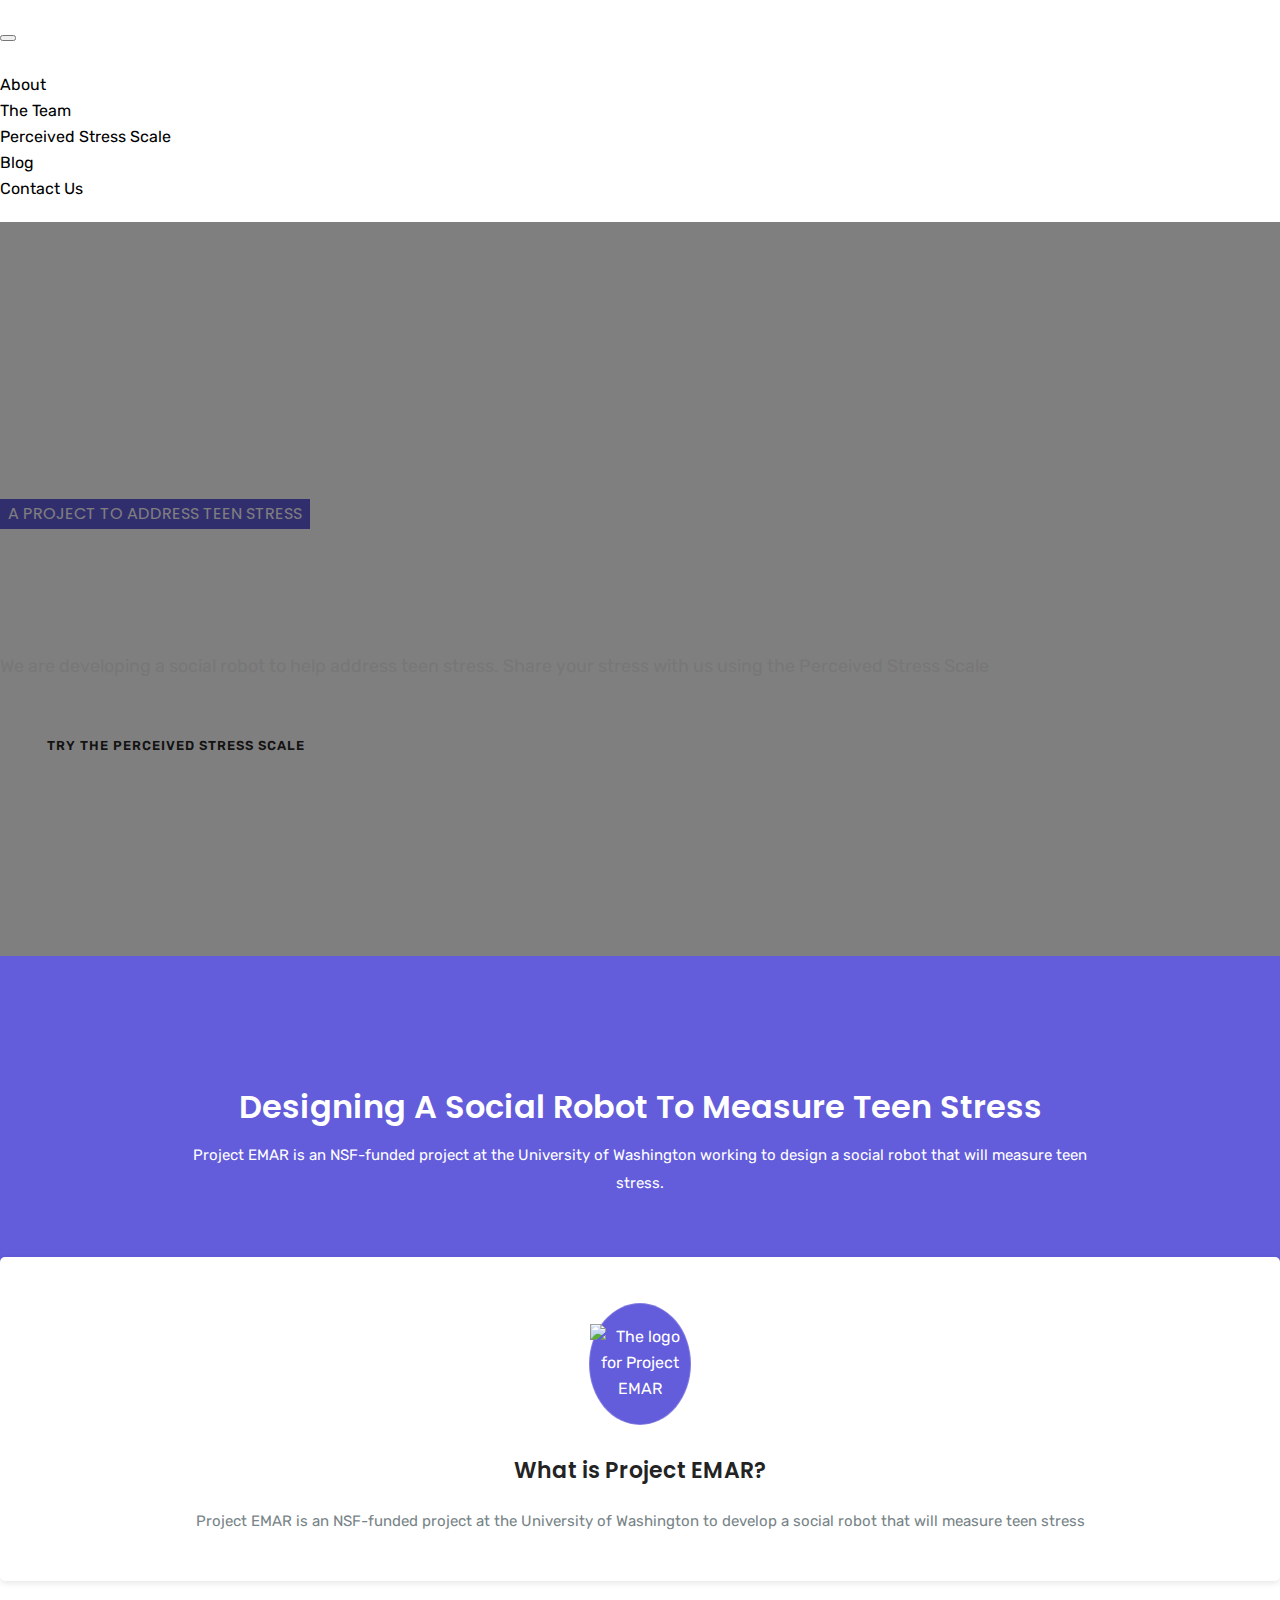
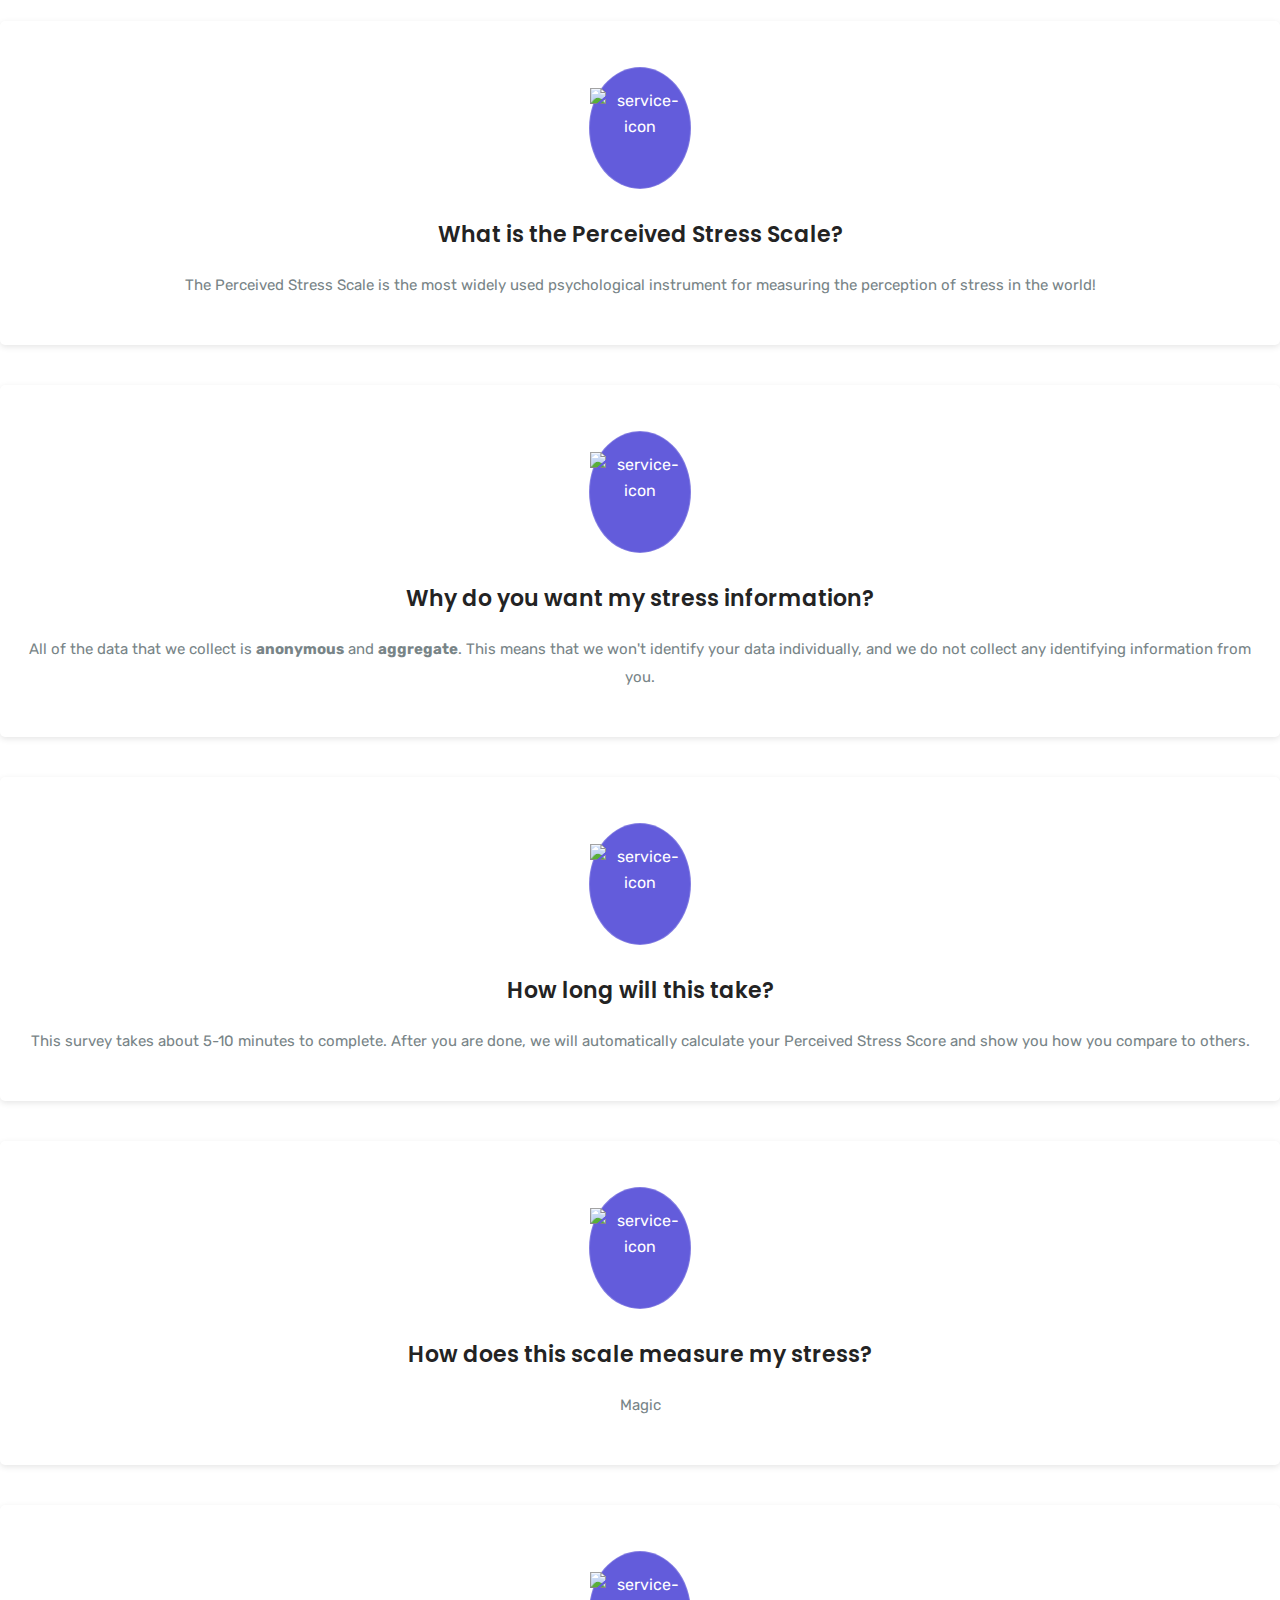
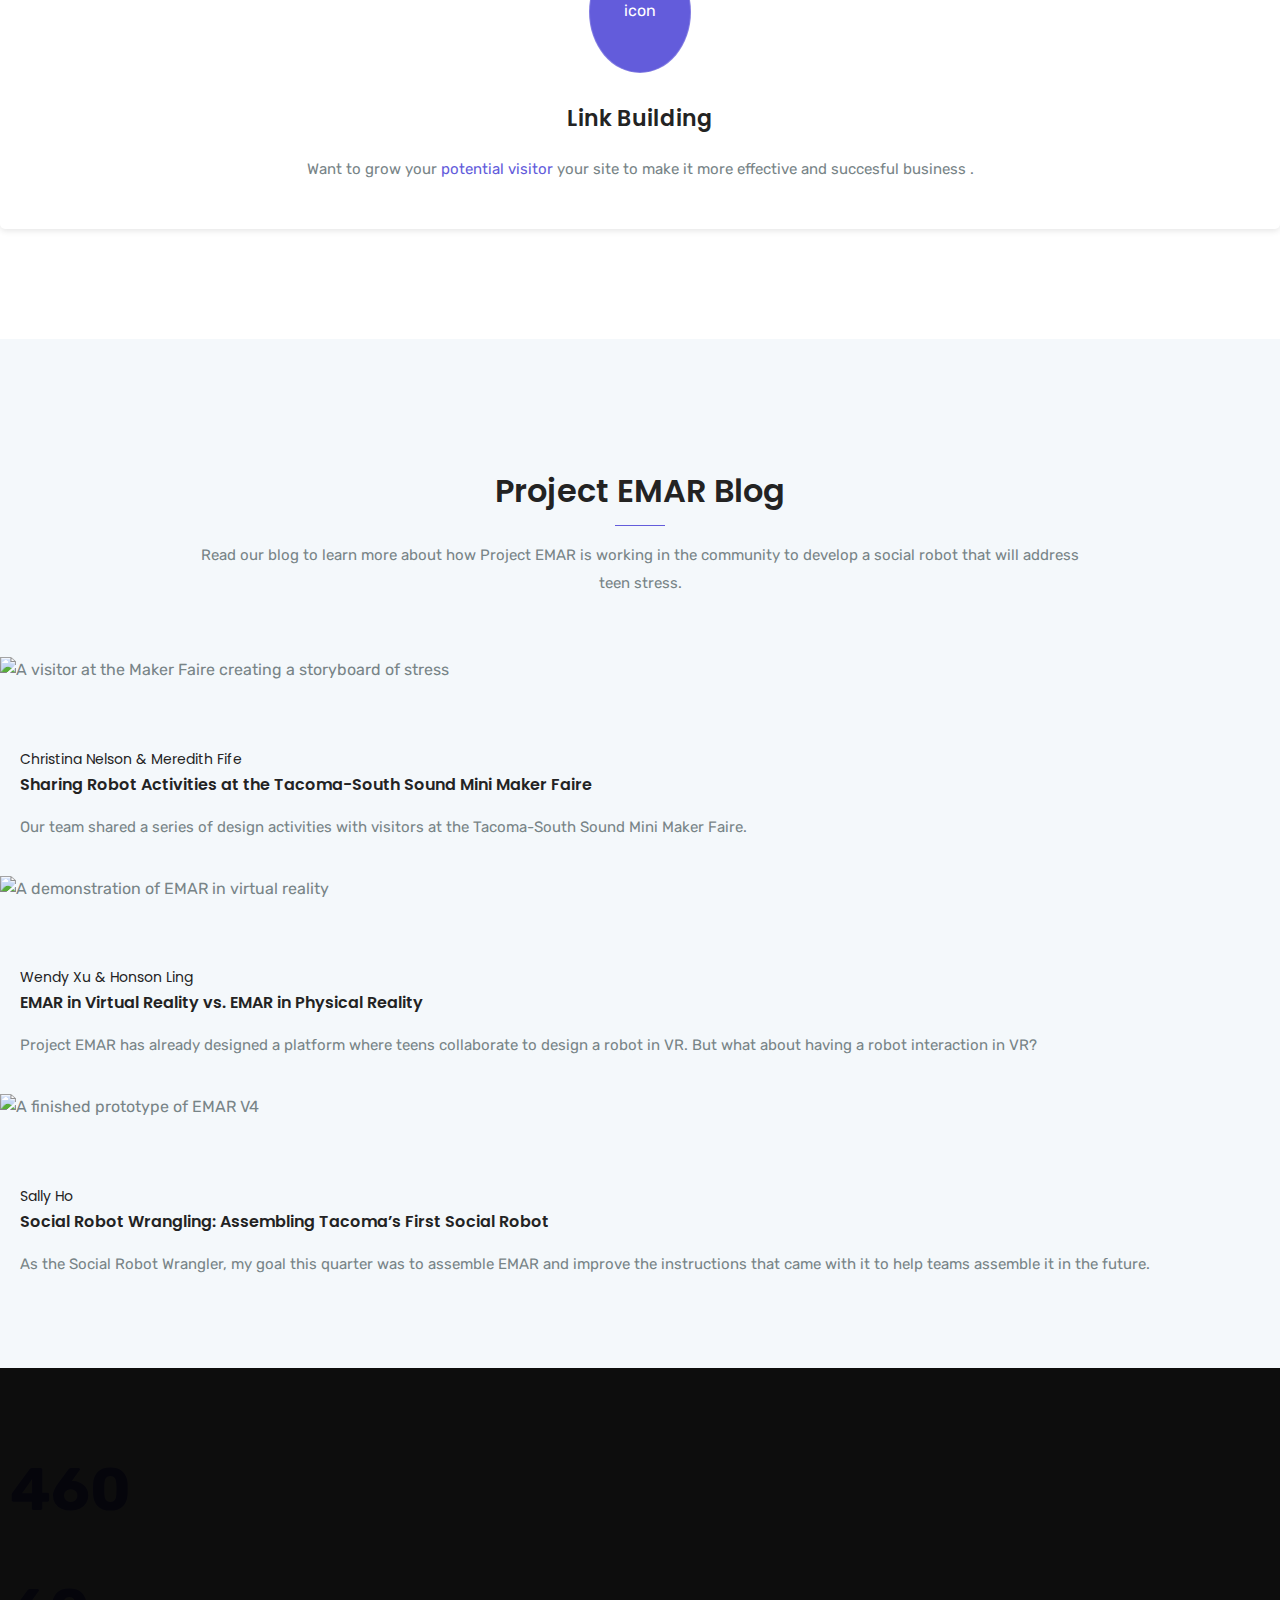
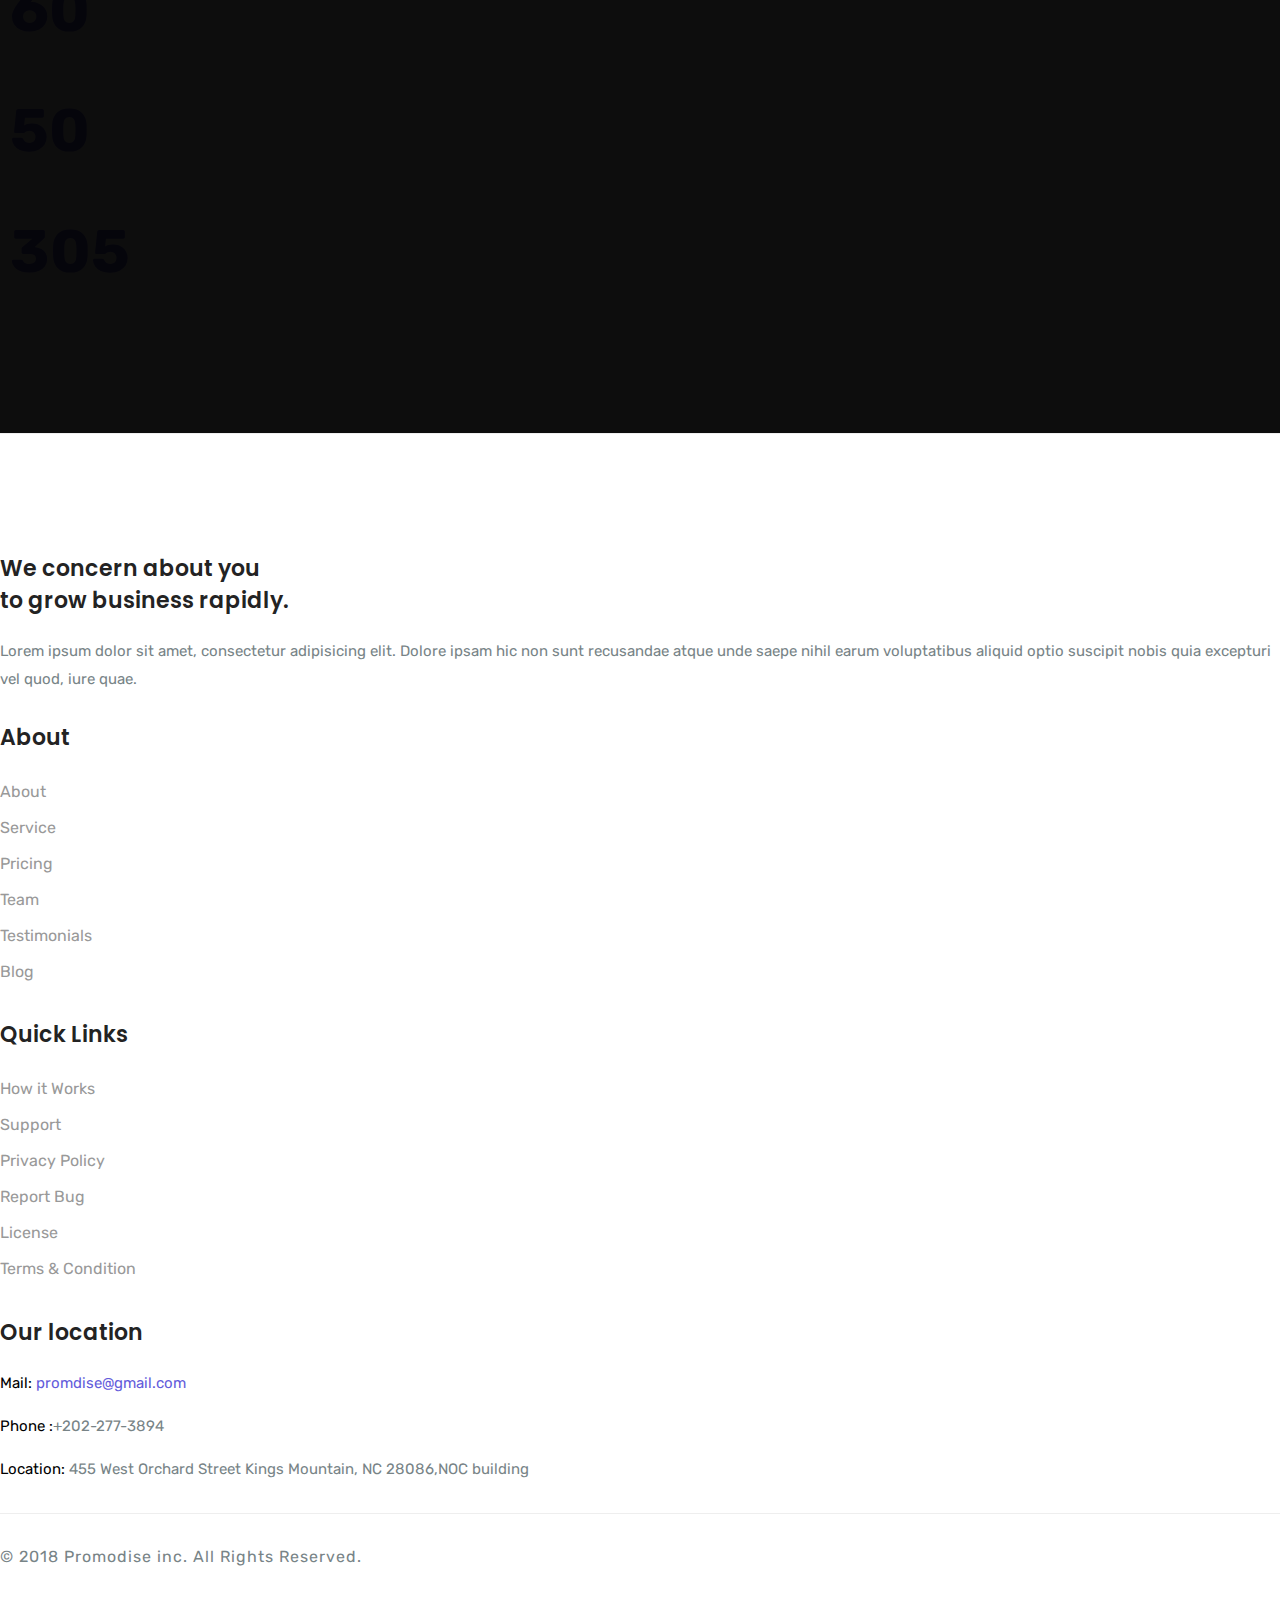
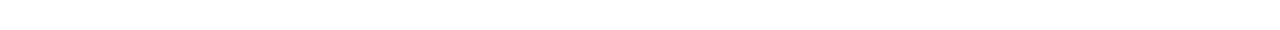
==== commit ba9af2cf: "Update index.html" ====
--- a/index.html
+++ b/index.html
@@ -77,7 +77,7 @@
                                 <h1 class="banner-title">Project EMAR Living Lab</h1>
                                 <p>We are developing a social robot to help address teen stress. Share your stress with us using the Perceived Stress Scale</p>
 
-                                <a href="#" class="btn btn-white btn-circled">Try the Perceived Stress Scale</a>
+                                <a href="pss.html" class="btn btn-white btn-circled">Try the Perceived Stress Scale</a>
                             </div>
                         </div>
                     </div>
--- a/assets/css/style.css
+++ b/assets/css/style.css
@@ -0,0 +1,1479 @@
+/*
+* ----------------------------------------------------------------------------------------
+Author       : Dreambuzz
+Template Name: Promodise
+Version      : 1.0
+* ----------------------------------------------------------------------------------------
+*/
+
+/*
+* ----------------------------------------------------------------------------------------
+* 01.GLOBAL CSS STYLE
+* 02.PRELOADER & BOUNCE CCS STYLE
+* 03.HOMEPAGE CSS STYLE
+    -LOGO CSS
+    -MENU CSS
+* 04.ABOUT CSS STYLE
+* 05.SERVICE CSS STYLE
+* 06.WORK CSS STYLE
+* 07.AVAILABLE CSS STYLE
+* 08.CONTACT CSS STYLE
+* 09.FOOTER CSS STYLE
+* ----------------------------------------------------------------------------------------
+*/
+
+/*
+* ----------------------------------------------------------------------------------------
+* 01.GLOBAL STYLE
+* ----------------------------------------------------------------------------------------
+*/
+
+@import url('https://fonts.googleapis.com/css?family=Poppins:400,600,700|Rubik:400,600,700');
+
+body {
+    font-size: 16px;
+    font-weight: 400;
+    line-height: 26px;
+    font-family: 'Rubik', sans-serif;
+    color: #788487;
+    position: relative;
+}
+
+p {
+    line-height: 28px;
+    font-size: 15px;
+}
+
+html {
+    overflow-x: hidden !important;
+    width: 100%;
+    height: 100%;
+    position: relative;
+    -webkit-font-smoothing: antialiased;
+    text-rendering: optimizeLegibility;
+}
+
+body {
+    border: 0;
+    margin: 0;
+    padding: 0;
+}
+
+h1,.h1,
+h2,.h2,
+h3,.h3,
+h4,.h4,
+h5,.h5,
+h6 ,.h6{
+    font-family: 'Poppins', sans-serif;
+    font-weight: 600;
+    margin-bottom: 0px;
+    color: #232323;
+}
+
+a {
+    text-decoration: none;
+    -webkit-transition: all 0.4s;
+    -webkit-transition: all 0.2s;
+    transition: all 0.2s;
+    color: #000;
+}
+
+img {
+    max-width: 100%;
+}
+
+a:hover {
+    color: #635CDB;
+    text-decoration: none;
+}
+
+a:focus {
+    outline: none;
+    text-decoration: none;
+}
+
+ul,
+li {
+    margin: 0;
+    padding: 0;
+    list-style: none;
+}
+
+.no-padding {
+    padding: 0
+}
+
+.flaticon {
+    display: inline
+}
+
+
+
+h1 {
+    font-size: 48px;
+}
+
+h2 {
+    font-size: 36px;
+}
+
+h3 {
+    font-size: 28px;
+    line-height: 38px;
+}
+
+h4 {
+    font-size: 22px;
+    line-height: 32px;
+}
+
+h5 {
+    font-size: 16px;
+    line-height: 24px;
+}
+
+h6 {
+    font-size: 14px;
+    line-height: 26px;
+}
+
+
+.f-color {
+    color: #635CDB;
+}
+
+h5.subtitle {
+    font-size: 16px;
+    font-weight: 400;
+}
+
+
+.mb30 {
+    margin-bottom: 30px;
+}
+
+.section-padding {
+    padding: 90px 0px;
+}
+
+.section-heading {
+    text-align: center;
+    width: 70%;
+    margin: 0 auto 60px;
+}
+
+.section-title {
+    font-size: 32px;
+    line-height: 38px;
+    margin-bottom: 15px;
+    text-transform: capitalize
+}
+
+.section-title span {
+    color: #635CDB;
+}
+.section{
+    padding: 100px 0px;
+}
+
+
+.line {
+    width: 50px;
+    background: #635CDB;
+    height: 1px;
+    margin: 10px auto;
+}
+
+
+
+
+/*---------- BUTTONS ----------*/
+
+.btn {
+    font: 600 10.5px/1;
+    display: inline-block;
+    padding: 15px 45px 15px 45px;
+    text-transform: uppercase;
+    border: 2px solid transparent;
+    -webkit-transition: all .2s;
+    transition: all .2s;
+    border-radius: 0px;
+    font-weight: 600;
+    font-size: 13px;
+    letter-spacing: 1px;
+}
+
+.btn:focus,
+.btn:active,
+.btn:active:focus {
+    outline: none;
+    box-shadow: none;
+}
+
+.btn-hero,
+.btn-white:hover {
+    color: #fff !important;
+    background: #635CDB;
+}
+
+.btn-hero:focus {
+    color: #fff !Important;
+}
+
+.btn-black,
+.btn-hero:hover {
+    background-color: rgba(0, 0, 0, 1);
+    color: #fff !Important;
+}
+
+.btn-black:hover {
+    color: #fff;
+    background: #635CDB;
+}
+
+.btn-black:focus {
+    color: #fff;
+}
+
+.btn-white {
+    background-color: rgba(255, 255, 255, .95);
+    color: rgba(0, 0, 0, .85);
+    border-color: rgba(255, 255, 255, .12);
+}
+
+.btn-white:focus {
+    color: #000;
+}
+
+.btn-white:active {
+    color: #fff;
+}
+
+.btn-trans-black {
+    background-color: transparent;
+    border: 2px solid rgba(0, 0, 0, .15);
+    color: rgba(0, 0, 0, .85);
+}
+
+.btn-trans-black:hover {
+    color: rgba(255, 255, 255, 1);
+    background-color: #000;
+}
+
+.btn-trans-white {
+    background-color: transparent;
+    border: 2px solid rgba(255, 255, 255, .15);
+    color: rgba(255, 255, 255, .95);
+}
+
+.btn-trans-white:hover {
+    background-color: rgba(255, 255, 255, .95);
+    color: rgba(0, 0, 0, .85);
+    border-color: rgba(255, 255, 255, .12);
+}
+
+.btn-trans-white:active,
+.btn-trans-white:focus {
+    color: #fff;
+    background-color: transparent;
+    border-color: rgba(255, 255, 255, .12);
+}
+
+.btn-rounded {
+    border-radius: 2px;
+}
+
+.btn-circled {
+    border-radius: 40px;
+}
+
+
+.btn-trans-black:hover {
+    background: #635CDB !important;
+}
+
+
+
+/*---------- COLORS ----------*/
+
+/*-- Background Colors --*/
+
+.bg-black {
+    background-color: #000;
+}
+
+.bg-dark {
+    background-color: rgba(0, 0, 0, .96);
+}
+
+.bg-feature {
+    background-color: #635CDB;
+}
+
+.bg-primary {
+    background-color: #0db8ca;
+}
+
+.bg-gray {
+    background-color: #f2f4ec;
+}
+
+.bg-white {
+    background-color: #fff;
+}
+
+
+.d-table {
+    width: 100%;
+}
+
+
+.d-table-cell {
+    vertical-align: middle;
+}
+
+
+.overlay {
+    position: absolute;
+    top: 0px;
+    left: 0px;
+    width: 100%;
+    height: 100%;
+    background: rgba(0, 0, 0, 0.5);
+}
+
+.brown-overlay {
+    background: #222955;
+    opacity: .97;
+}
+
+.feature-overlay {
+    background: #635CDB;
+    opacity: .97;
+}
+
+.gr-overlay {
+    background: linear-gradient(135deg, #2f1ce0 0%, #53a0fd 30%, #51eca5 100%);
+    opacity: .87;
+}
+
+
+/*------------------------------------
+  MENU NAVIGATION AREA
+----------------------------------*/
+
+.site-navigation,
+.trans-navigation {
+    padding: 20px 0px;
+}
+
+.site-navigation .navbar-nav a,
+.trans-navigation .navbar-nav a {
+    text-transform: uppercase;
+}
+
+.site-navigation .navbar-nav a.active,
+.trans-navigation .navbar-nav a.active {
+    color: red;
+}
+
+
+.header-white {
+    position: fixed;
+    top: 0px;
+    background: #111;
+    z-index: 9999;
+    width: 100%;
+    left: 0;
+    -webkit-transition: all .3s ease 0s;
+    -o-transition: all .5s ease 0s;
+    transition: all .5s ease 0s;
+    color: #000 !important;
+}
+
+.navbar-expand-lg.trans-navigation .navbar-nav .nav-link,
+.navbar-expand-lg.site-navigation .navbar-nav .nav-link {
+    padding: 0px 24px;
+}
+
+.navbar-expand-lg.trans-navigation .navbar-nav .nav-link:last-child,
+.navbar-expand-lg.site-navigation .navbar-nav .nav-link:last-child {
+    padding-right: 0px;
+}
+
+.site-navigation,
+.trans-navigation {
+    -webkit-transition: all .3s ease 0s;
+    -o-transition: all .5s ease 0s;
+    transition: all .5s ease 0s;
+}
+
+.navbar-brand {
+    padding-top: 0px;
+    margin-right: 60px;
+    font-weight: 700;
+    text-transform: capitalize;
+    color: #fff;
+}
+
+.navbar-brand span {
+    font-weight: 400;
+}
+
+
+.navbar-expand-lg.trans-navigation .navbar-nav .nav-link {
+    color: #fff;
+}
+
+
+.trans-navigation {
+    background: transparent;
+}
+
+
+.trans-navigation.header-white {
+    background: #111;
+}
+
+.trans-navigation.header-white .navbar-nav .nav-link {
+    color: #fff;
+}
+
+.trans-navigation.header-white .navbar-nav a.active {
+    color: #635CDB;
+
+}
+.navbar-brand img {
+    max-width: 100%;
+}
+
+
+.trans-navigation.header-white .btn-white {
+    background: #635CDB;
+    color: #fff;
+}
+
+
+/* ===============================
+ DROPDOWN MENU
+================================*/
+
+.navbar-expand-lg.trans-navigation .navbar-nav .nav-link.dropdown-toggle{
+    padding-right: 0px;
+}
+
+.nav-item.dropdown .dropdown-menu{
+    -webkit-transition: all 300ms ease;
+    -o-transition:all 300ms ease;
+    transition: all 300ms ease;
+    display: block;
+    visibility: hidden;
+    opacity: 0;
+    top: 120%;
+    -webkit-box-shadow: 2px 2px 5px 1px rgba(0,0,0,0.05),-2px 0px 5px 1px rgba(0,0,0,0.05);
+    box-shadow: 2px 2px 5px 1px rgba(0,0,0,0.05),-2px 0px 5px 1px rgba(0,0,0,0.05);
+    border: 0px;
+    padding: 0px;
+    position: absolute;
+}
+
+.nav-item.dropdown:hover .dropdown-menu{
+    opacity: 1;
+    visibility: visible;
+    top: 100%;
+}
+
+
+.dropdown-item:hover {
+    color: #fff;
+    text-decoration: none;
+    background-color: #635CDB;
+
+}
+
+
+
+.dropdown-toggle::after{
+    display: none;
+}
+.dropdown-menu {
+    opacity: 0
+}
+
+.dropdown-menu.show {
+    animation: .2s forwards b
+}
+
+@keyframes b {
+    to {
+        opacity: 1
+    }
+}
+
+.dropdown-item {
+    font-size: .6875rem;
+    font-weight: 500;
+    padding-top: .5rem;
+    padding-bottom: .5rem;
+    transition: background-color .1s;
+    text-transform: uppercase
+}
+
+@media (min-width:1200px) {
+    .dropdown-item {
+        padding-top: .75rem;
+        padding-bottom: .75rem
+    }
+}
+
+@media (min-width:1200px) {
+    .dropdown-item + .dropdown-item {
+        border-top: 1px solid rgba(0, 0, 0, .1)
+    }
+}
+
+
+
+
+/*------------------------------------
+ BANNER AREA
+----------------------------------*/
+
+.banner-area .content-padding {
+    padding: 250px 0px 180px;
+}
+
+
+.content-padding {
+    padding: 180px 0px 80px;
+}
+
+.banner-content {
+    padding-right: 30px;
+}
+
+.banner-content .btn {
+    margin-top: 15px;
+}
+
+
+.banner-content .banner-title {
+    color: #fff;
+    font-weight: 700;
+    line-height: 50px;
+}
+
+.banner-content .subtitle {
+    color: #fff;
+    background: #635CDB;
+    display: inline-block;
+    padding: 3px 8px;
+    margin-bottom: 20px;
+    text-transform: uppercase;
+}
+
+.subtitle {
+    color: #635CDB;
+}
+
+.banner-content p {
+    margin: 20px 0px;
+    color: #eee;
+    font-size: 18px;
+    line-height: 30px;
+}
+
+
+
+.banner-content .btn {
+    margin-right: 12px;
+}
+
+.btn-sm {
+    padding: 10px 30px;
+}
+
+
+.banner-1 {
+    background: url("../img/banner/bg-2.jpg");
+    -webkit-background-size: cover;
+    background-size: cover;
+    position: relative;
+}
+
+.banner-2 {
+    background: url("../img/banner/slider-3.jpg");
+    -webkit-background-size: cover;
+    background-size: cover;
+    position: relative;
+}
+
+.banner-3 {
+    background: url("../img/banner/banner-bg.jpg");
+    -webkit-background-size: cover;
+    background-size: cover;
+    position: relative;
+}
+
+
+.section-heading h2 {
+    margin-bottom: 20px;
+    font-weight: 400;
+}
+
+
+/*-------------------- ------------
+ INTRO SECTION
+-----------------------------*/
+
+#intro {
+    padding-bottom: 0px;
+}
+
+.intro-img {
+    margin-top: 45px;
+}
+
+#intro .section-heading p {
+    color: #000;
+    font-size: 30px;
+    line-height: 40px;
+}
+
+.intro-box {
+    margin-top: 30px;
+    position: relative;
+    margin-bottom: 20px;
+}
+
+.intro-box h4:before {
+    position: absolute;
+    left: 0px;
+    top: 17px;
+    content: "";
+    bottom: 0px;
+    background: #000;
+    width: 50px;
+    height: 2px;
+}
+
+.intro-box h4 {
+    text-transform: uppercase;
+    margin-bottom: 15px;
+    position: relative;
+    padding-left: 60px;
+}
+
+.intro-box span {
+    font-size: 28px;
+    color: #635CDB;
+}
+
+
+.intro-cta{
+    margin-top: 40px;
+}
+
+
+
+
+/*--------------------------
+  ABOUT SECTION
+----------------------*/
+
+.section-pt {
+    padding-top: 90px;
+}
+
+.section-pb {
+    padding-bottom: 90px;
+}
+
+#about {
+    position: relative;
+    padding-bottom: 85px;
+}
+
+.about-bg-img {
+    position: absolute;
+    right: 0px;
+    content: "";
+    background: url("../img/banner/1.jpg") 50% 50%;
+    width: 40%;
+    height: 100%;
+    max-height: 560px;
+    top: 0px;
+    -webkit-box-shadow: 0 2px 48px 0 rgba(0, 0, 0, 0.06);
+    box-shadow: 0 2px 48px 0 rgba(0, 0, 0, 0.06);
+}
+
+
+.about-content {
+    margin-top:94px;
+}
+
+.about-content .subtitle {
+    margin-bottom: 20px;
+    text-transform: uppercase;
+}
+
+.about-content h3 {
+    margin-bottom: 25px;
+}
+
+.about-list {
+    margin-top: 30px;
+}
+
+.about-list li {
+    width: 45%;
+    float: left;
+    margin-bottom: 15px;
+    margin-right: 15px;
+    color: #888;
+}
+
+.about-list li i {
+    color: #000;
+    margin-right: 10px;
+}
+
+
+
+/*--------------------------
+  SERVICE AREA SECTION
+----------------------*/
+.page-banner-area.page-service{
+    background: url("../img/bg/bg-2.jpg") no-repeat;
+    background-size: cover;
+}
+#service-head {
+    padding-bottom: 100px;
+    padding-top: 90px;
+}
+#service-head .section-title{
+    color: #fff;
+}
+.text-white p {
+    color: #fff;
+}
+
+#service {
+    margin-top: -100px;
+    padding-bottom:70px;
+}
+
+.service-box .service-img-icon {
+    width: 100px;
+    height: 100px;
+    text-align: center;
+    background: #fff;
+    padding-top: 20px;
+    margin: 0 auto;
+    border-radius: 100%;
+    margin-bottom: 20px;
+    background: #635CDB;
+    border: 1px solid rgba(255,255,255,.2);
+    color: #fff;
+}
+
+.service-box {
+    margin-bottom: 40px;
+    background: #fff;
+    text-align: center;
+    padding: 45px 25px 30px 25px;
+    border: 1px solid transparent;
+    -webkit-transition: all .3s ease 0s;
+    -o-transition: all .3s ease 0s;
+    transition: all .3s ease 0s;
+    border-radius: 5px;
+    -webkit-box-shadow: 0px 2px 6px rgba(0,0,0,0.1);
+    box-shadow: 0px 2px 6px rgba(0,0,0,0.1);
+}
+
+
+.service-inner {
+    margin-top: 30px;
+}
+
+.service-inner h4 {
+    margin-bottom: 20px;
+}
+
+.service-inner span {
+    color: #635CDB;
+}
+
+/*------------------------------------
+  CLIENT PARTNER AREA SECTION
+--------------------------------*/
+
+#clients {
+    padding-top: 75px;
+    padding-bottom: 80px;
+    position: relative;
+}
+
+.client-img {
+    background: #fff;
+}
+
+
+
+/*------------------------------------
+  TESTIMONIAL AREA SECTION
+---------------------------------*/
+
+
+.author-img img {
+    width: 100px;
+    height: 100px;
+    border-radius: 100%;
+    border: 5px solid #ddd;
+}
+
+.author-info p {
+    margin: 0px;
+    font-size: 14px;
+}
+
+.carousel-indicators {
+    bottom: 0px;
+    margin-bottom: 0px;
+}
+
+
+.carousel-indicators li {
+    background: #111;
+    width: 10px;
+    height: 10px;
+    border-radius: 100%;
+}
+
+.carousel-indicators li.active {
+    background: #635CDB;
+}
+
+
+.testimonial-content {
+    padding: 0px 40px;
+    text-align: center;
+    margin-bottom: 40px;
+}
+
+.testimonial-content .author-text {
+    padding-top: 10px;
+}
+
+.testimonial-content .author-info {
+    display: block;
+    margin-bottom: 25px;
+}
+
+.testimonial-content p {
+    font-size: 20px;
+    line-height: 36px;
+    color: #222;
+    margin: 35px 0px;
+    display: block;
+}
+
+.author-text h5 {
+    text-transform: uppercase;
+}
+
+.author-text p {
+    font-size: 14px;
+    line-height: 20px;
+    margin-bottom: 36px;
+    color: #888;
+    margin: 0px;
+}
+
+.testimonial-content p i {
+    margin: 0px 8px;
+}
+
+
+/*------------------------------------
+  PRICING SECTION AREA
+--------------------------------*/
+#pricing{
+    padding-bottom: 100px;
+}
+.pricing-block {
+    text-align: center;
+    -webkit-transition: all .3s 0s ease;
+    -o-transition: all .3s 0s ease;
+    transition: all .3s 0s ease;
+    border-radius: 5px;
+    border: 1px solid#eee;
+}
+
+.price-header {
+    padding-bottom: 30px;
+    padding-top: 30px;
+}
+
+.price-header i {
+    width: 100px;
+    height: 100px;
+    text-align: center;
+    padding-top: 35px;
+    font-size: 50px;
+    display: inline-block;
+    border-radius: 100%;
+    -webkit-transition: all .3s ease 0s;
+    -o-transition:all .3s ease 0s ;
+    transition: all .3s ease 0s;
+    color: #635CDB;
+    border: 1px solid#eee;
+}
+
+.price-header .price {
+    font-size: 70px;
+    margin-top: 40px;
+    margin-bottom: 0px;
+}
+
+.price-header h5 {
+    font-weight: 400;
+}
+
+.price-header .price small {
+    font-size: 18px;
+}
+
+.pricing-block ul {
+    padding: 20px 20px;
+    margin-bottom: 30px;
+    border-bottom: 1px solid#eee;
+}
+
+.pricing-block ul li {
+    padding: 6px 0px;
+}
+
+.pricing-block .btn {
+    margin-bottom: 30px;
+}
+
+.pricing-block:hover i{
+    background: -webkit-linear-gradient(135deg, #2f1ce0 0%, #53a0fd 50%, #51eca5 100%);
+    background: -linear-gradient(135deg, #2f1ce0 0%, #53a0fd 50%, #51eca5 100%);
+    color: #fff;
+    border:1px solid #53a0fd;
+}
+.pricing-block:hover,
+.pricing-block.active {
+    background: #fff;
+    -webkit-box-shadow: 0 2px 48px 0 rgba(0, 0, 0, 0.06);
+    box-shadow: 0 2px 48px 0 rgba(0, 0, 0, 0.06);
+}
+
+#pricing .section-heading {
+    margin-bottom: 90px;
+}
+
+/*--------------------------------
+ COUNTER SECTION
+-----------------------------*/
+
+.counter {
+    font-size: 60px;
+    line-height: 60px;
+    font-weight: 700;
+    line-height: 70px;
+    margin: 10px 0px;
+    color: #635CDB;
+}
+
+.counter-stat i {
+    font-size: 40px;
+    color: #fff;
+    margin-right: 10px;
+}
+
+.counter-stat h5 {
+    font-weight: 400;
+    text-transform: uppercase;
+    color: #fff;
+}
+
+.counter-block span {
+    font-size: 30px;
+}
+
+
+#counter .dark-overlay {
+    background: #000;
+    opacity: 0.95;
+}
+
+#counter {
+    background: url("../img/banner/pattern-3.png") fixed 50% 50%;
+    position: relative;
+    -webkit-background-size: cover;
+    background-size: cover;
+    padding-top: 87px;
+    padding-bottom: 95px;
+}
+
+
+
+/*--------------------------
+ BLOG SECTION AREA
+----------------------*/
+#blog{
+    padding-bottom: 55px;
+}
+.blog-block {
+    overflow: hidden;
+    -webkit-transition: all .3s ease 0s;
+    -o-transition: all .3s ease 0s;
+    transition: all .3s ease 0s;
+}
+
+.blog-block img {
+    margin-bottom: 10px;
+}
+
+.blog-text {
+    padding: 20px;
+}
+
+.blog-text .author-name {
+    font-weight: 400;
+}
+
+.blog-text .author-name span {
+    margin-right: 10px;
+    font-weight: 600;
+}
+
+
+.blog-block .read-more,
+.blog-block span {
+    color: #635CDB;
+}
+
+
+
+/*--------------------------
+ CONTACT SECTION AREA
+----------------------*/
+#contact{
+    padding-bottom: 100px;
+}
+.text-color {
+    color: #635CDB;
+}
+
+ input[type=text],input[type=email] {
+    height: 50px;
+}
+
+ .form-control {
+    border: 1px solid #eee;
+    padding-left: 20px;
+}
+
+.form-control:hover,
+.form-control:focus {
+    -webkit-box-shadow: 0px 5px 35px 0px rgba(148, 146, 245, 0.15);
+    box-shadow: 0px 5px 35px 0px rgba(148, 146, 245, 0.15);
+}
+
+.input:focus {
+    outline: none;
+}
+
+
+.form-control::-webkit-input-placeholder {
+    color: #888;
+    opacity: .9;
+    font-size: 13px;
+    padding-left: 10px;
+}
+
+.form-control::-moz-placeholder {
+    color: #888;
+    opacity: .9;
+    font-size: 13px;
+    padding-left: 10px;
+}
+
+.form-control:-ms-input-placeholder {
+    color: #888;
+    opacity: .9;
+    font-size: 13px;
+    padding-left: 10px;
+}
+
+.form-control:-moz-placeholder {
+    color: #888;
+    opacity: .9;
+    font-size: 13px;
+    padding-left: 10px;
+}
+
+
+
+/*--------------------------
+ FOOTER
+----------------------*/
+
+#footer {
+    padding-bottom: 60px;
+    position: relative;
+    background: url("../img/bg/2.png") ;
+    border-top: 1px solid#eee;
+}
+
+.footer-widget ul li {
+    padding: 5px 0px;
+}
+
+.footer-widget p {
+    margin-bottom: 5px;
+}
+
+.footer-widget h4 {
+    margin-bottom: 20px;
+}
+
+.footer-widget h4 span {
+    color: #635CDB;
+    display: block;
+    font-size: 60px;
+    line-height: 60px;
+}
+
+.footer-blog li img {
+    width: 70px;
+    height: 70px;
+    float: left;
+    margin-right: 20px;
+}
+
+.footer-blog li h5 {
+    margin-bottom: 10px;
+    font-size: 16px;
+    line-height: 22px;
+    text-transform: capitalize;
+}
+
+.footer-blog li a.read-more {
+    font-size: 13px;
+}
+
+.footer-blog li {
+    margin-bottom: 15px;
+}
+
+.footer-copy {
+    letter-spacing: 1px;
+    padding-top: 30px;
+    margin-top: 30px;
+    border-top: 1px solid#eee;
+}
+
+.footer-text h6 {
+    margin-bottom: 10px;
+}
+
+.footer-text p span {
+    color: #000;
+}
+
+.footer-text p.mail {
+    color: #635CDB;
+}
+
+.bg-main {
+    background: #F4F8FB;
+}
+
+.footer-widget a {
+    color: #999;
+}
+
+
+/* =======================================
+INner Pages
+=========================================*/
+
+#page-banner{
+    position: relative;
+    padding: 60px 0px 80px;
+}
+.page-banner-area{
+    background:url("../img/banner/1.jpg")no-repeat 50% 50%;
+    background-size: cover;
+}
+
+
+
+/* -------------------
+PRICING PAGE
+--------------------*/
+
+#section-counter .counter-stat i{
+    color: #000;
+}
+
+#section-counter .counter-stat h5{
+    color: #777;
+}
+
+
+/* ----------------------
+ABOUT PAGE
+-------------------------*/
+
+
+.about-list2 li i{
+    margin-right: 10px;
+    color: #635CDB;
+}
+
+.icon-3x{
+    font-size: 3rem;
+}
+.text-default{
+    color: #635CDB;
+}
+
+
+
+.team-social li a{
+    font-size: 13px;
+    width: 30px;
+    height: 30px;
+    text-align: center;
+    border: 1px solid#fff;
+    display: inline-block;
+    padding-top: 3px;
+    background: #fff;
+}
+
+
+/* ========================
+HISTORY MISSION
+==============================*/
+
+.img-block img{
+    width: 200px;
+}
+
+/* ========================
+
+==============================*/
+#section-strategy{
+    background: url("../img/bg/bg-1.jpg") 50% 50% no-repeat;
+    background-size: cover;
+}
+.strategy-text{
+    margin-bottom: 50px;
+}
+
+.strategy-text h4{
+    font-size: 18px;
+    margin-bottom: 10px;
+    font-weight: 600;
+}
+
+.strategy-text span{
+    font-size: 61px;
+    color: #635CDB;
+    margin-bottom: 15px;
+    display: block;
+}
+
+/* ========================
+
+==============================*/
+
+.heading {
+    margin-bottom: 40px;
+}
+.heading h3{
+    margin-bottom: 10px;
+    font-weight: 600;
+}
+
+
+
+/* ================================
+SERVICE PAGE
+==============================*/
+
+.bg-gray{
+    background: #f4f4f4;
+}
+
+.service-block-2{
+    position: relative;
+}
+.service-block-2 h4{
+    margin-bottom: 15px;
+    line-height: 26px;
+}
+
+.service-block-2 p{
+    font-size: 16px;
+}
+
+.service-block-2 span{
+    position: absolute;
+    content: "";
+    font-size: 70px;
+    top: 0px;
+    left: 0px;
+    font-weight: 800;
+    opacity: .05;
+    margin-top: -15px;
+}
+
+.service-style-two{
+    background: url("../img/bg/bg-2.jpg") no-repeat;
+    background-size: cover;
+    position: relative;
+}
+
+.service-style-two:before{
+    position: absolute;
+    content:"";
+    left: 0px;
+    top: 0px;
+    height: 100%;
+    width: 100%;
+    background:rgba(0,0,0,0.6);
+}
+
+
+.heading{
+    margin-bottom: 70px;
+}
+
+
+/* --------------
+    MAP
+-----------------*/
+
+#map{
+    height: 400px;
+    width: 100%;
+    position: relative;
+}
+
+
+#map:after {
+    position: absolute;
+    content: "";
+    left: 0px;
+    background: rgba(99, 92, 219,.4);
+    top: 0px;
+    width: 100%;
+    height: 100%;
+}
+
+
+/* =================================
+BLOG PAGE
+===================================*/
+.blog-post{
+    margin-bottom: 50px;
+}
+
+.blog-post img{
+    border-radius: 5px;
+}
+.blog-post .post-author i,
+.blog-post .post-info i{
+    margin-right: 5px;
+    font-size:  14px;
+}
+
+.blog-post .post-author span,.blog-post .post-info span{
+    font-size: 14px;
+}
+
+
+.sidebar-widget{
+    margin-bottom: 40px;
+    padding-left: 20px;
+}
+
+.category ul li{
+    margin-bottom: 10px;
+    text-transform: capitalize;
+    position: relative;
+    padding-left: 20px;
+    border-bottom: 1px solid#eee;
+    padding-bottom: 10px;
+}
+
+.category ul li:before{
+    position: absolute;
+    content:"\f105";
+    left: 0px;
+    top: 0px;
+    font-family: "FontAwesome";
+    color: #635CDB;
+}
+
+.tag a{
+    text-transform: capitalize;
+    padding: 5px 8px;
+    border: 1px solid#eee;
+    margin-bottom: 5px;
+    font-size: 14px;
+    display: inline-block;
+}
+
+.search i{
+    position: absolute;
+    right: 0px;
+    top: 0px;
+    margin-right: 35px;
+    margin-top: 15px;
+    color: #635CDB;
+}
+
+.download a{
+    display: block;
+    padding: 12px 20px;
+    border: 1px solid#eee;
+    margin-bottom: 10px;
+    background: #f2f2f2;
+}
+
+.download a i{
+    margin-right: 15px;
+    color: #635CDB;
+}
+
+/* ==================================
+BLOG SINGLE
+=====================================*/
+
+.quote i{
+    font-size: 50px;
+    margin-right: 10px;
+    position: absolute;
+    left: 0px;
+}
+.quote {
+    font-size: 18px;
+    line-height: 32px;
+    color: #222;
+    position: relative;
+    margin: 50px 0px;
+    padding-left: 70px;
+}
+.comments img{
+    width: 80px;
+    height: 80px;
+}
